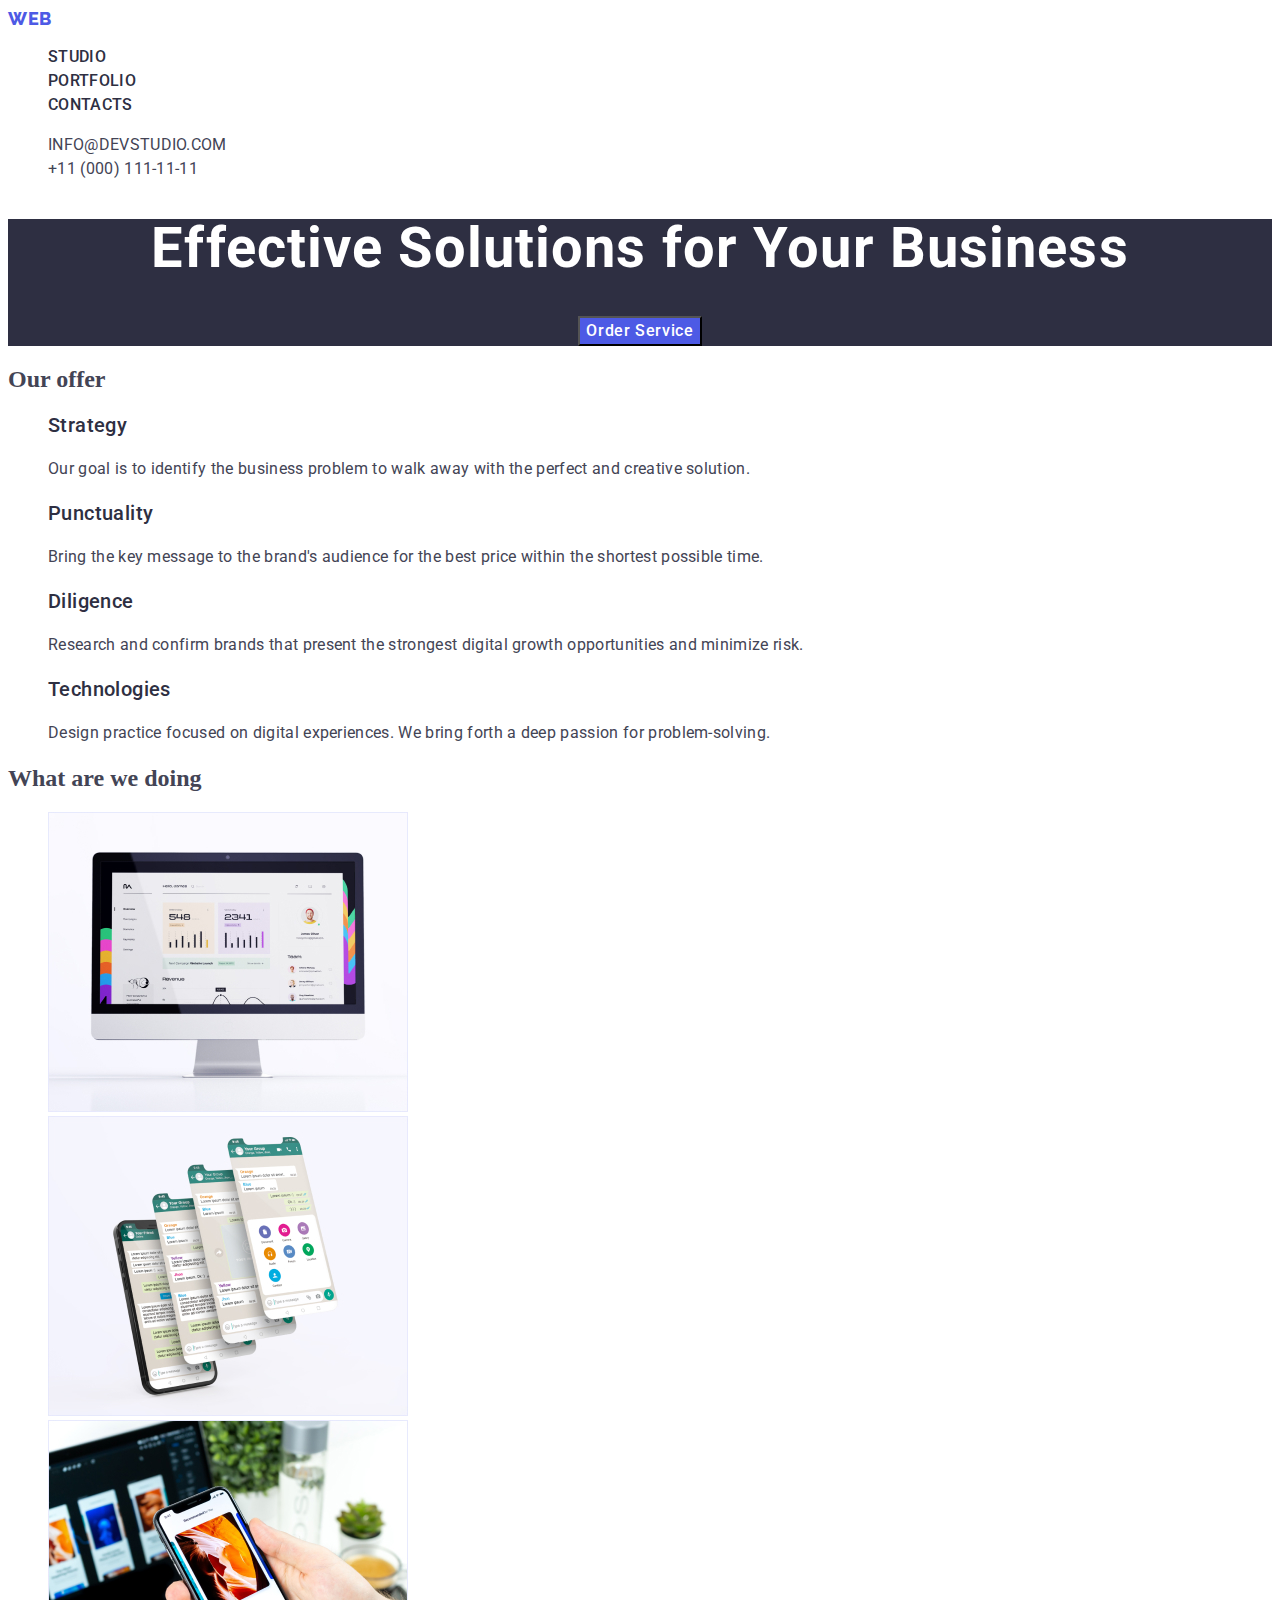
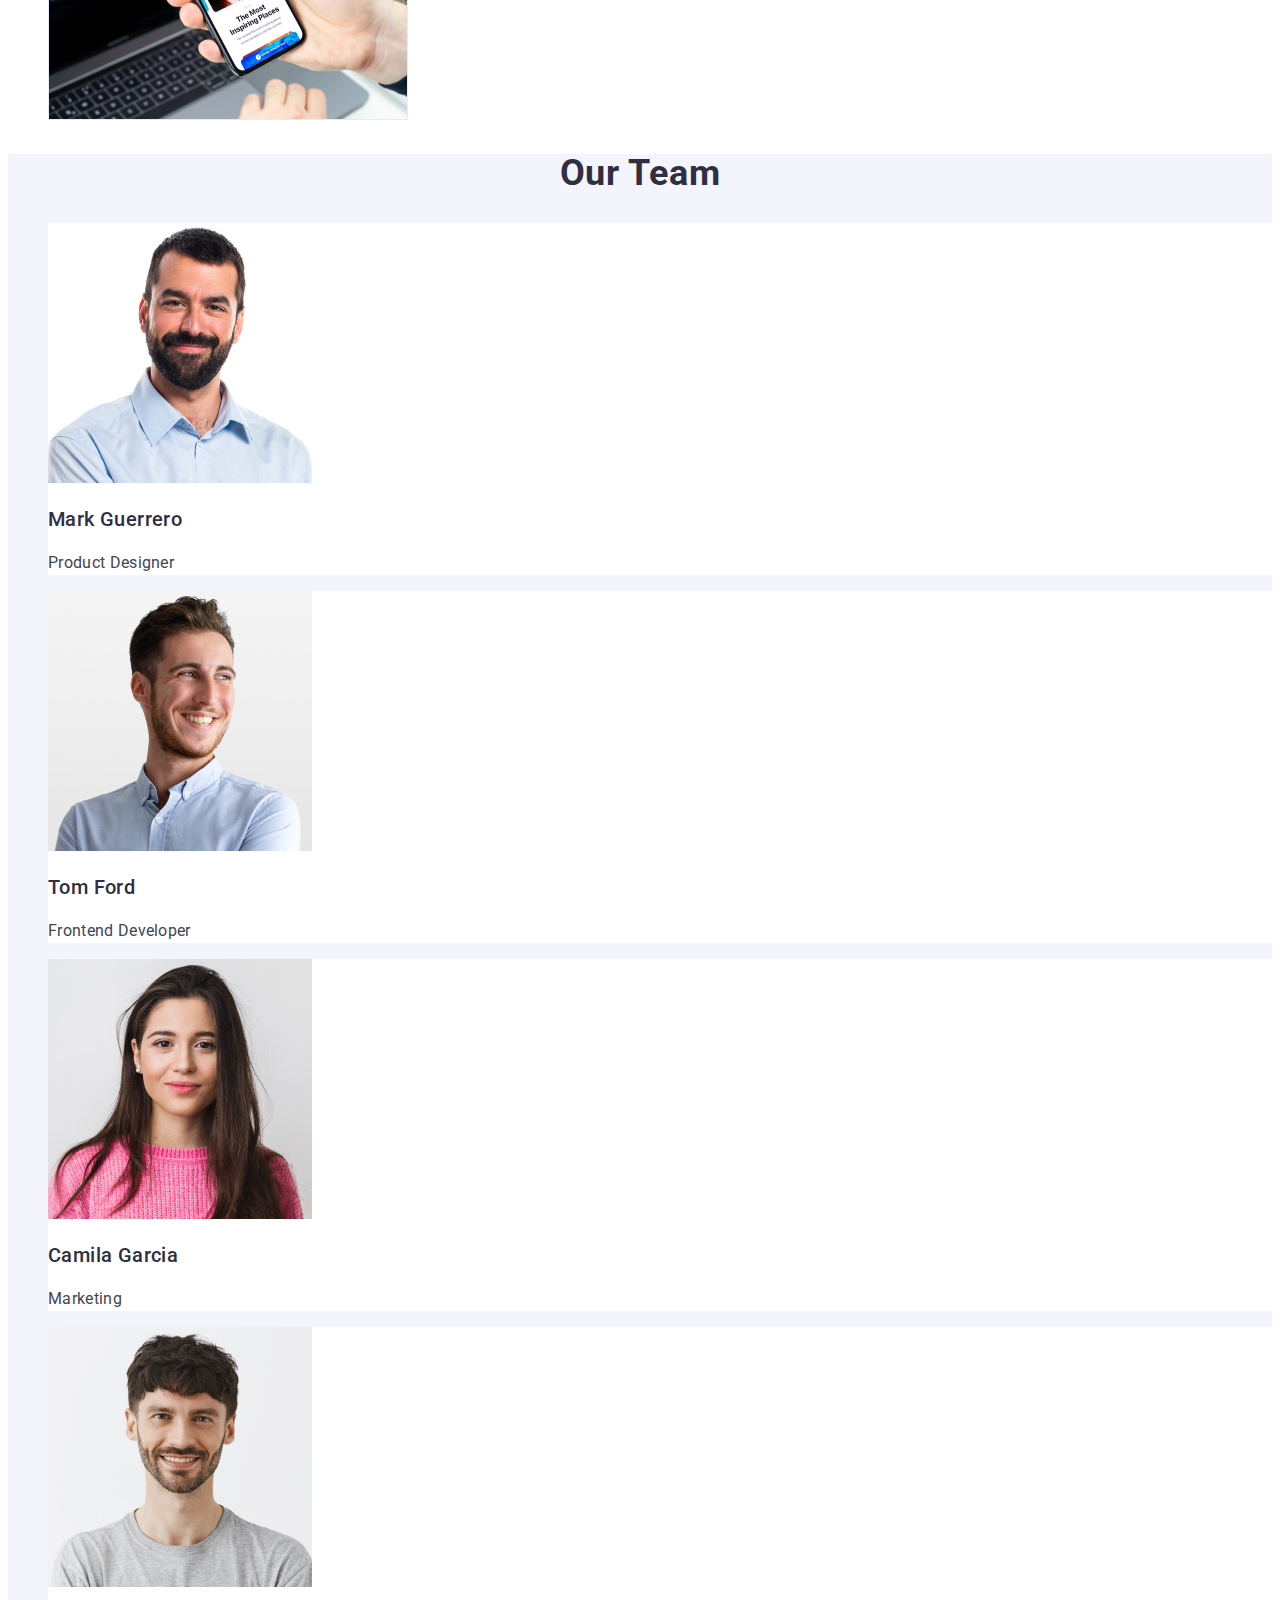
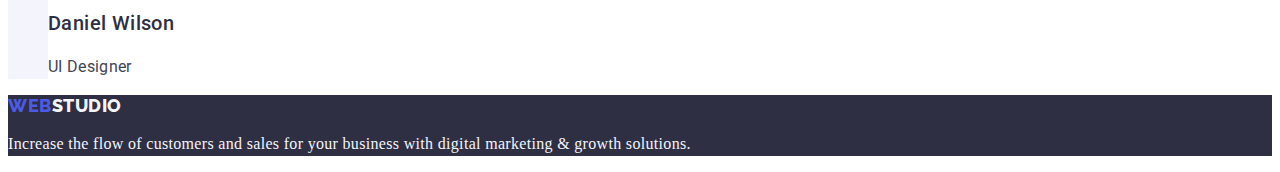
==== index.html @ 36ad6a38 "commit1" ====
<!DOCTYPE html>
<html lang="en">
  <head>
    <meta charset="UTF-8" />
    <meta name="viewport" content="width=device-width, initial-scale=1.0" />
    <title>Effective Solutions for Your Business</title>
    <link
      href="https://fonts.googleapis.com/css2?family=Raleway:wght@800&family=Roboto:wght@400;500;700;900&display=swap"
      rel="stylesheet"
    />
    <link rel="stylesheet" href="./css/styles.css" />
  </head>
  <body class="main-page">
    <header>
      <nav>
        <a class="link" href="./index.html"
          >Web<span class="logo-studio"></span
        ></a>
        <ul class="list">
          <li><a class="link" href="./index.html">Studio</a></li>
          <li><a class="link" href="./portfolio.html">Portfolio</a></li>
          <li><a class="link" href="Contacts">Contacts</a></li>
        </ul>
      </nav>

      <address class="contacts">
        <ul class="list">
          <li>
            <a class="link" href="mailto:info@devstudio.com"
              >info@devstudio.com</a
            ><br />
          </li>
          <li>
            <a class="link" href="tel:+110001111111">+11 (000) 111-11-11</a>
          </li>
        </ul>
      </address>
    </header>

    <main>
      <section class="section">
        <h1 class="page-title">Effective Solutions for Your Business</h1>
        <button class="button" type="button">Order Service</button>
      </section>

      <section class="section-offer">
        <h2>Our offer</h2>
        <ul class="list">
          <li>
            <h3 class="title">Strategy</h3>
            <p class="title-text">
              Our goal is to identify the business problem to walk away with the
              perfect and creative solution.
            </p>
          </li>
          <li>
            <h3 class="title">Punctuality</h3>
            <p class="title-text">
              Bring the key message to the brand's audience for the best price
              within the shortest possible time.
            </p>
          </li>
          <li>
            <h3 class="title">Diligence</h3>
            <p class="title-text">
              Research and confirm brands that present the strongest digital
              growth opportunities and minimize risk.
            </p>
          </li>
          <li>
            <h3 class="title">Technologies</h3>
            <p class="title-text">
              Design practice focused on digital experiences. We bring forth a
              deep passion for problem-solving.
            </p>
          </li>
        </ul>
      </section>

      <section class="section-going">
        <h2 class="section-title">What are we doing</h2>
        <ul class="list">
          <li><img src="./images/img1.jpg" alt="Service_1" width="360" /></li>
          <li><img src="./images/img2.jpg" alt="Service_2" width="360" /></li>
          <li><img src="./images/img3.jpg" alt="Service_3" width="360" /></li>
        </ul>
      </section>

      <section class="section-title-team">
        <h2 class="title-team">Our Team</h2>
        <ul class="list">
          <li class="section-team-item">
            <img
              src="./images/TeamCard1.jpg"
              alt="Mark Guerrero"
              width="264"
              height="260"
            />
            <h3 class="title">Mark Guerrero</h3>
            <p class="title-text">Product Designer</p>
          </li>
          <li class="section-team-item">
            <img
              src="./images/TeamCard2.jpg"
              alt="Tom Ford"
              width="264"
              height="260"
            />
            <h3 class="title">Tom Ford</h3>
            <p class="title-text">Frontend Developer</p>
          </li>

          <li class="section-team-item">
            <img
              src="./images/TeamCard3.jpg"
              alt="Camila Garcia"
              width="264"
              height="260"
            />
            <h3 class="title">Camila Garcia</h3>
            <p class="title-text">Marketing</p>
          </li>
          <li class="section-team-item">
            <img
              src="./images/TeamCard4.jpg"
              alt="Daniel Wilson"
              width="264"
              height="260"
            />
            <h3 class="title">Daniel Wilson</h3>
            <p class="title-text">UI Designer</p>
          </li>
        </ul>
      </section>
    </main>

    <footer class="footer">
      <a class="link" href="./index.html"
        >Web<span class="logo-studio-footer">Studio</span></a
      >
      <p class="title-text">
        Increase the flow of customers and sales for your business with digital
        marketing & growth solutions.
      </p>
    </footer>
  </body>
</html>
---- css/styles.css ----
.main-page {
  font-family: var(--primari-font);
  color: var(--primari-color-slate, #434455);
}
body {
  font-family: "Roboto", sans-serif;
  color: #434455;
  background-color: var(--white);
  text-decoration: none;
}

:root {
  --primary-font: "Roboto", sans-serif;
  --primary-color-slate: #434455;
  --background-color-white: #ffffff;
  --primary-text-color: #2e2f42;
  --active-text-color: #404bbf;
  --color-logo: #4d5ae5;
  --backgroung-color-onesect: #2e2f42;
  --color-text-onesect: #ffffff;
  --color-text-footer: #f4f4fd;
}
.main-page .link {
  font-family: "Raleway", sans-serif;
  color: var(--color-logo);
  font-size: 18px;
  font-weight: 800;
  line-height: 1.17;
  letter-spacing: 0.03em;
  text-transform: uppercase;
  text-decoration: none;
}
.main-page .logo-studio {
  color: var(--primary-text-color);
}
.list {
  list-style: none;
}
.list .link {
  font-family: var(--primary-font);
  color: var(--primary-text-color);
  text-decoration: none;
  font-size: 16px;
  font-style: normal;
  font-weight: 500;
  line-height: 1.5;
  letter-spacing: 0.02em;
}
.list .link:focus,
.list .link:hover {
  color: var(--active-text-color);
}
.contacts {
  font-style: normal;
}
.contacts .list .link {
  font-family: var(--primary-font);
  color: var(--primary-color-slate);
  font-size: 16px;
  font-style: normal;
  font-weight: 400;
  line-height: 1.5;
  letter-spacing: 0.02em;
}
.contacts .list .link:focus,
.contacts .list .link:hover {
  color: var(--active-text-color);
}
.section {
  background-color: var(--backgroung-color-onesect);
  text-align: center;
  font-family: "Roboto", sans-serif;
}
.page-title {
  font-family: "Roboto", sans-serif;
  font-weight: 700;
  font-size: 56px;
  letter-spacing: 0.02em;
  line-height: 1.07;
  color: var(--color-text-onesect);
  text-align: center;
}
.section .button {
  color: #fff;
  cursor: pointer;
  background: var(--color-logo);
  font-family: "Roboto", sans-serif;
  font-size: 16px;
  font-style: normal;
  font-weight: 500;
  line-height: 1.5;
  letter-spacing: 0.04em;
}
.section .button:hover,
.section .button:focus {
  color: var(--background-color-white);
  background-color: var(--active-text-color);
}
.section-offer .title {
  color: var(--primary-text-color);
  font-family: "Roboto", sans-serif;
  font-size: 20px;
  font-style: normal;
  font-weight: 500;
  line-height: 1.2;
  letter-spacing: 0.02em;
}
.section-offer .title-text {
  color: var(--primary-color-slate);
  font-family: var(--primary-font);
  font-size: 16px;
  font-style: normal;
  font-weight: 400;
  line-height: 1.5;
  letter-spacing: 0.02em;
}

.section-doing .section-title {
  color: var(--primary-text-color);
  text-align: center;
  font-family: var(--primary-font);
  font-size: 36px;
  font-style: normal;
  font-weight: 700;
  line-height: 1.11;
  letter-spacing: 0.02em;
  text-transform: capitalize;
}
.section-title-team {
  background-color: var(--color-text-footer);
}
.section-title-team .title-team {
  color: var(--primary-text-color);
  text-align: center;
  font-family: var(--primary-font);
  font-size: 36px;
  font-style: normal;
  font-weight: 700;
  line-height: 1.11;
  letter-spacing: 0.02em;
  text-transform: capitalize;
}
.section-team-item {
  background-color: var(--background-color-white);
}
.section-title-team .title {
  color: var(--primary-text-color);
  font-family: "Roboto", sans-serif;
  font-size: 20px;
  font-style: normal;
  font-weight: 500;
  line-height: 1.2;
  letter-spacing: 0.02em;
}
.section-title-team .title-text {
  color: var (--primary-color-slate);
  font-family: var(--primary-font);
  font-size: 16px;
  font-style: normal;
  font-weight: 400;
  line-height: 1.5;
  letter-spacing: 0.02em;
}
.footer {
  background-color: var(--backgroung-color-onesect);
}
.footer .link {
  font-family: "Raleway", sans-serif;
  color: var(--color-logo);
  font-size: 18px;
  font-weight: 800;
  line-height: 1.17;
  letter-spacing: 0.03em;
  text-transform: uppercase;
  text-decoration: none;
}
.footer .logo-studio-footer {
  color: var(--color-text-footer);
}
.footer .title-text {
  color: var(--color-text-footer);
  line-height: 1.5;
  letter-spacing: 0.02em;
  font-size: 16px;
  font-weight: 400;
}
.list .button {
  cursor: pointer;
  color: var(--color-logo);
  background-color: var(--color-text-footer);
  text-align: center;
  cursor: pointer;
  font-family: var(--primary-font);
  font-size: 16px;
  font-style: normal;
  font-weight: 500;
  line-height: 1.5;
  letter-spacing: 0.64px;
}
.list .button:focus,
.list .button:hover {
  color: var(--color-text-onesect);
  background: var(--active-text-color);
  text-align: center;
}
.section-portfolio .list .title {
  color: var(--primary-text-color);
  font-family: "Roboto", sans-serif;
  font-size: 20px;
  font-style: normal;
  font-weight: 500;
  line-height: 1.2;
  letter-spacing: 0.02em;
}
.section-portfolio .list .title-text {
  color: var(--primary-color-slate);
  font-family: var(--primary-font);
  font-size: 16px;
  font-style: normal;
  font-weight: 400;
  line-height: 1.5;
  letter-spacing: 0.02em;
}
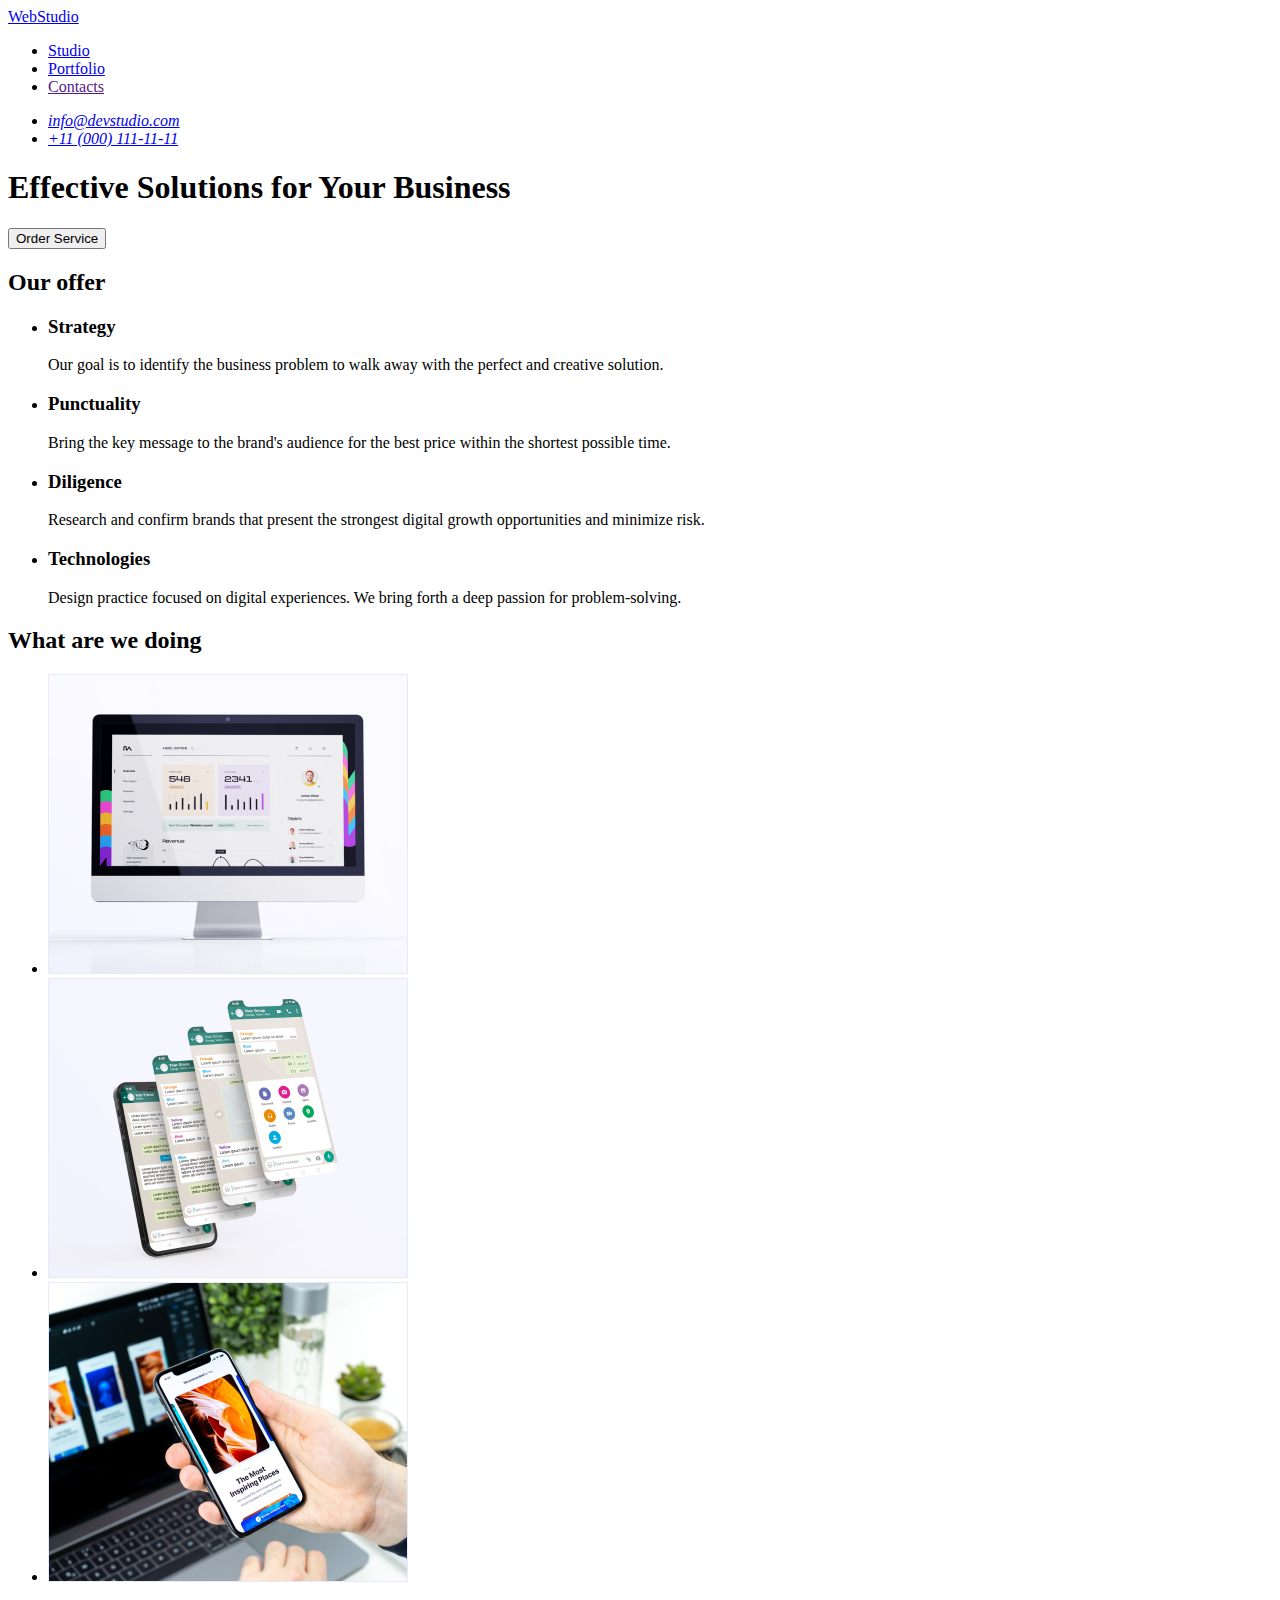
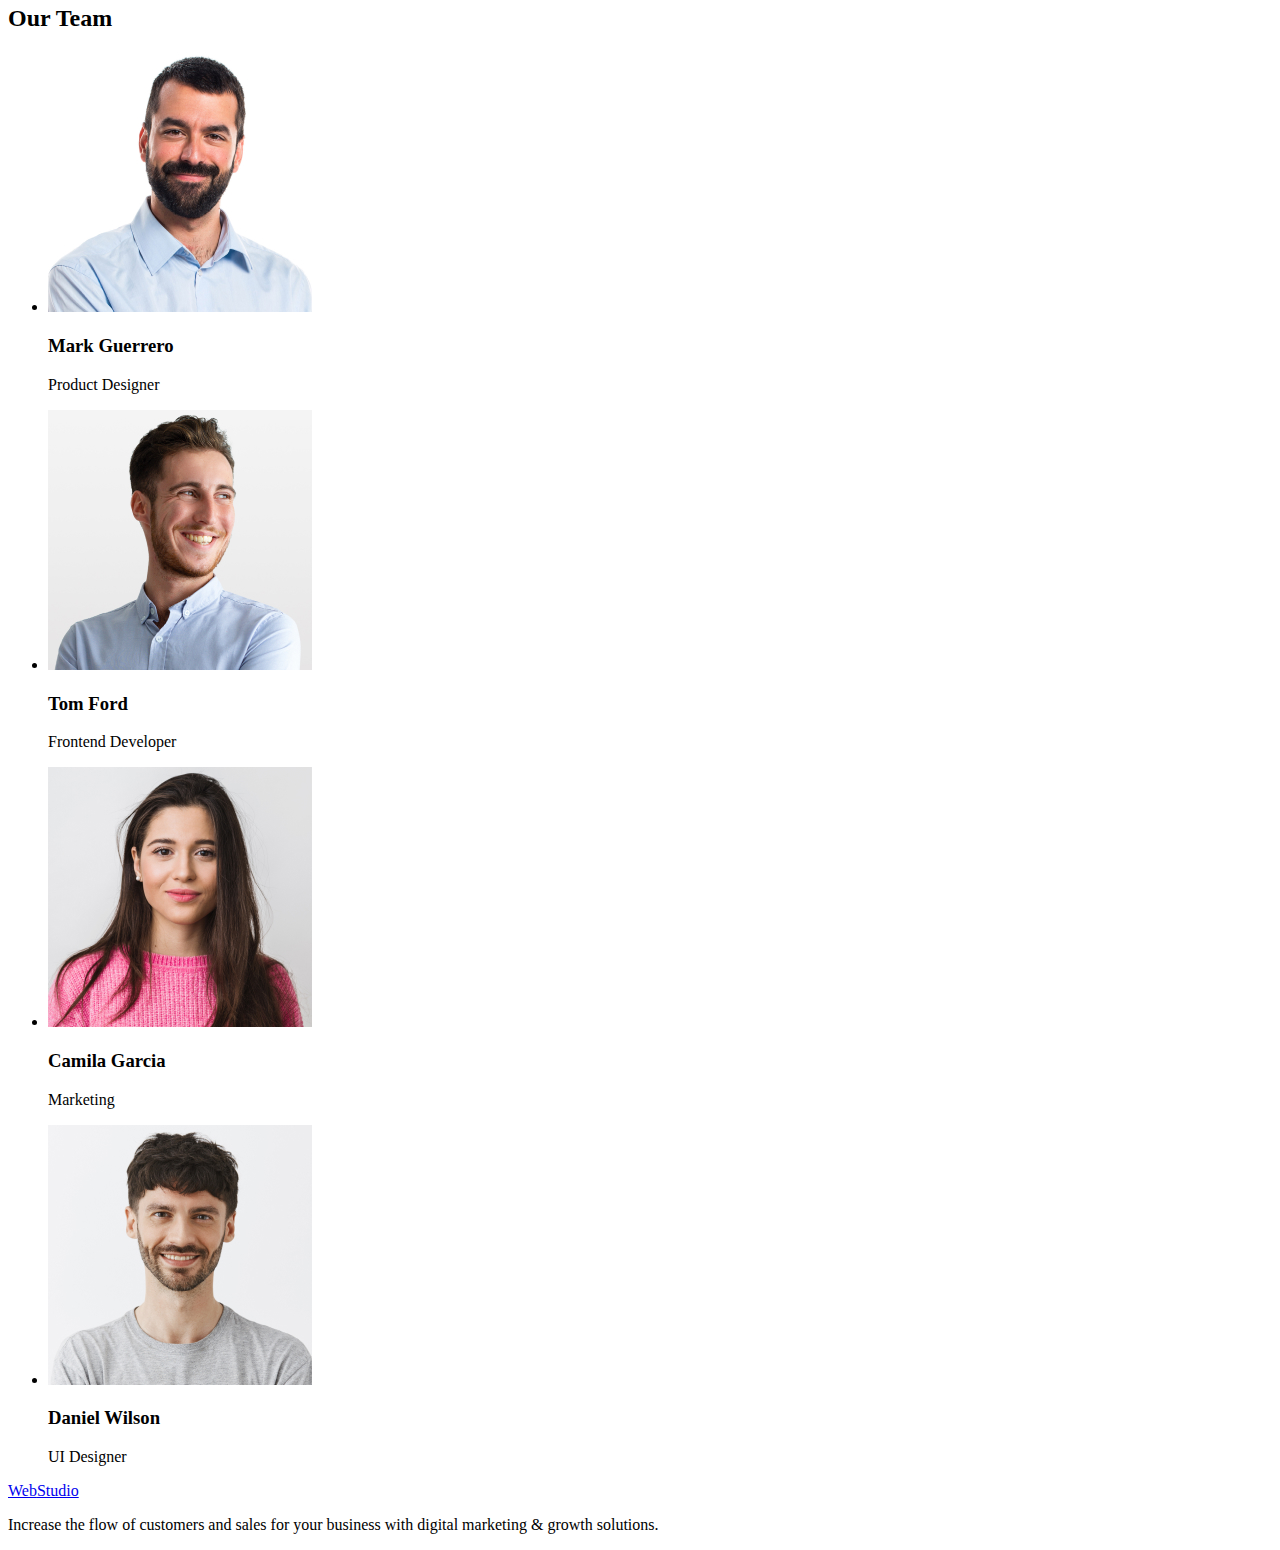
==== commit 69757244: "commit2" ====
--- a/index.html
+++ b/index.html
@@ -5,21 +5,27 @@
     <meta name="viewport" content="width=device-width, initial-scale=1.0" />
     <title>Effective Solutions for Your Business</title>
     <link
+      rel="stylesheet"
+      href="https://github.com/sindresorhus/modern-normalize.git"
+    />
+    <link rel="stylesheet" href="./css/style.css" />
+    <link rel="preconnect" href="https://fonts.googleapis.com" />
+    <link rel="preconnect" href="https://fonts.gstatic.com" crossorigin />
+    <link
       href="https://fonts.googleapis.com/css2?family=Raleway:wght@800&family=Roboto:wght@400;500;700;900&display=swap"
       rel="stylesheet"
     />
-    <link rel="stylesheet" href="./css/styles.css" />
   </head>
   <body class="main-page">
     <header>
       <nav>
         <a class="link" href="./index.html"
-          >Web<span class="logo-studio"></span
-        ></a>
+          >Web<span class="logo-studio">Studio</span></a
+        >
         <ul class="list">
           <li><a class="link" href="./index.html">Studio</a></li>
           <li><a class="link" href="./portfolio.html">Portfolio</a></li>
-          <li><a class="link" href="Contacts">Contacts</a></li>
+          <li><a class="link" href="">Contacts</a></li>
         </ul>
       </nav>
 
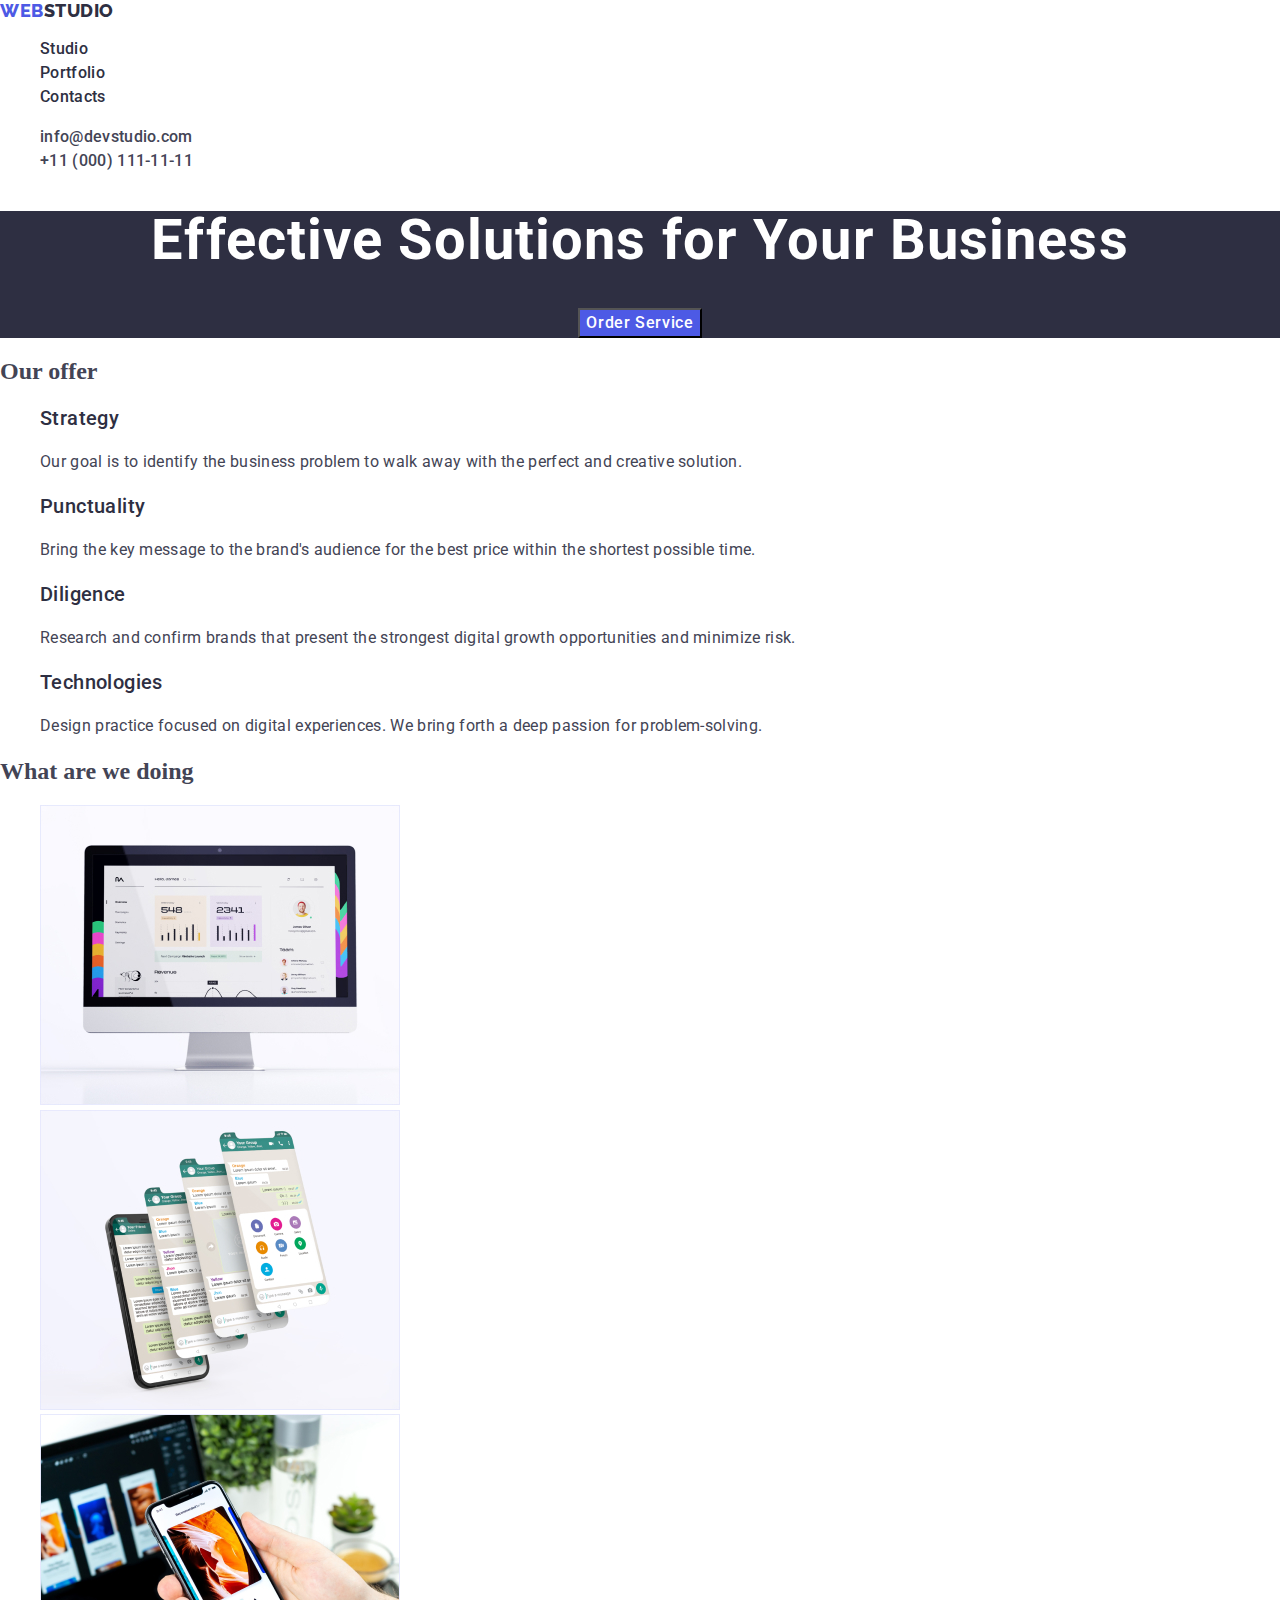
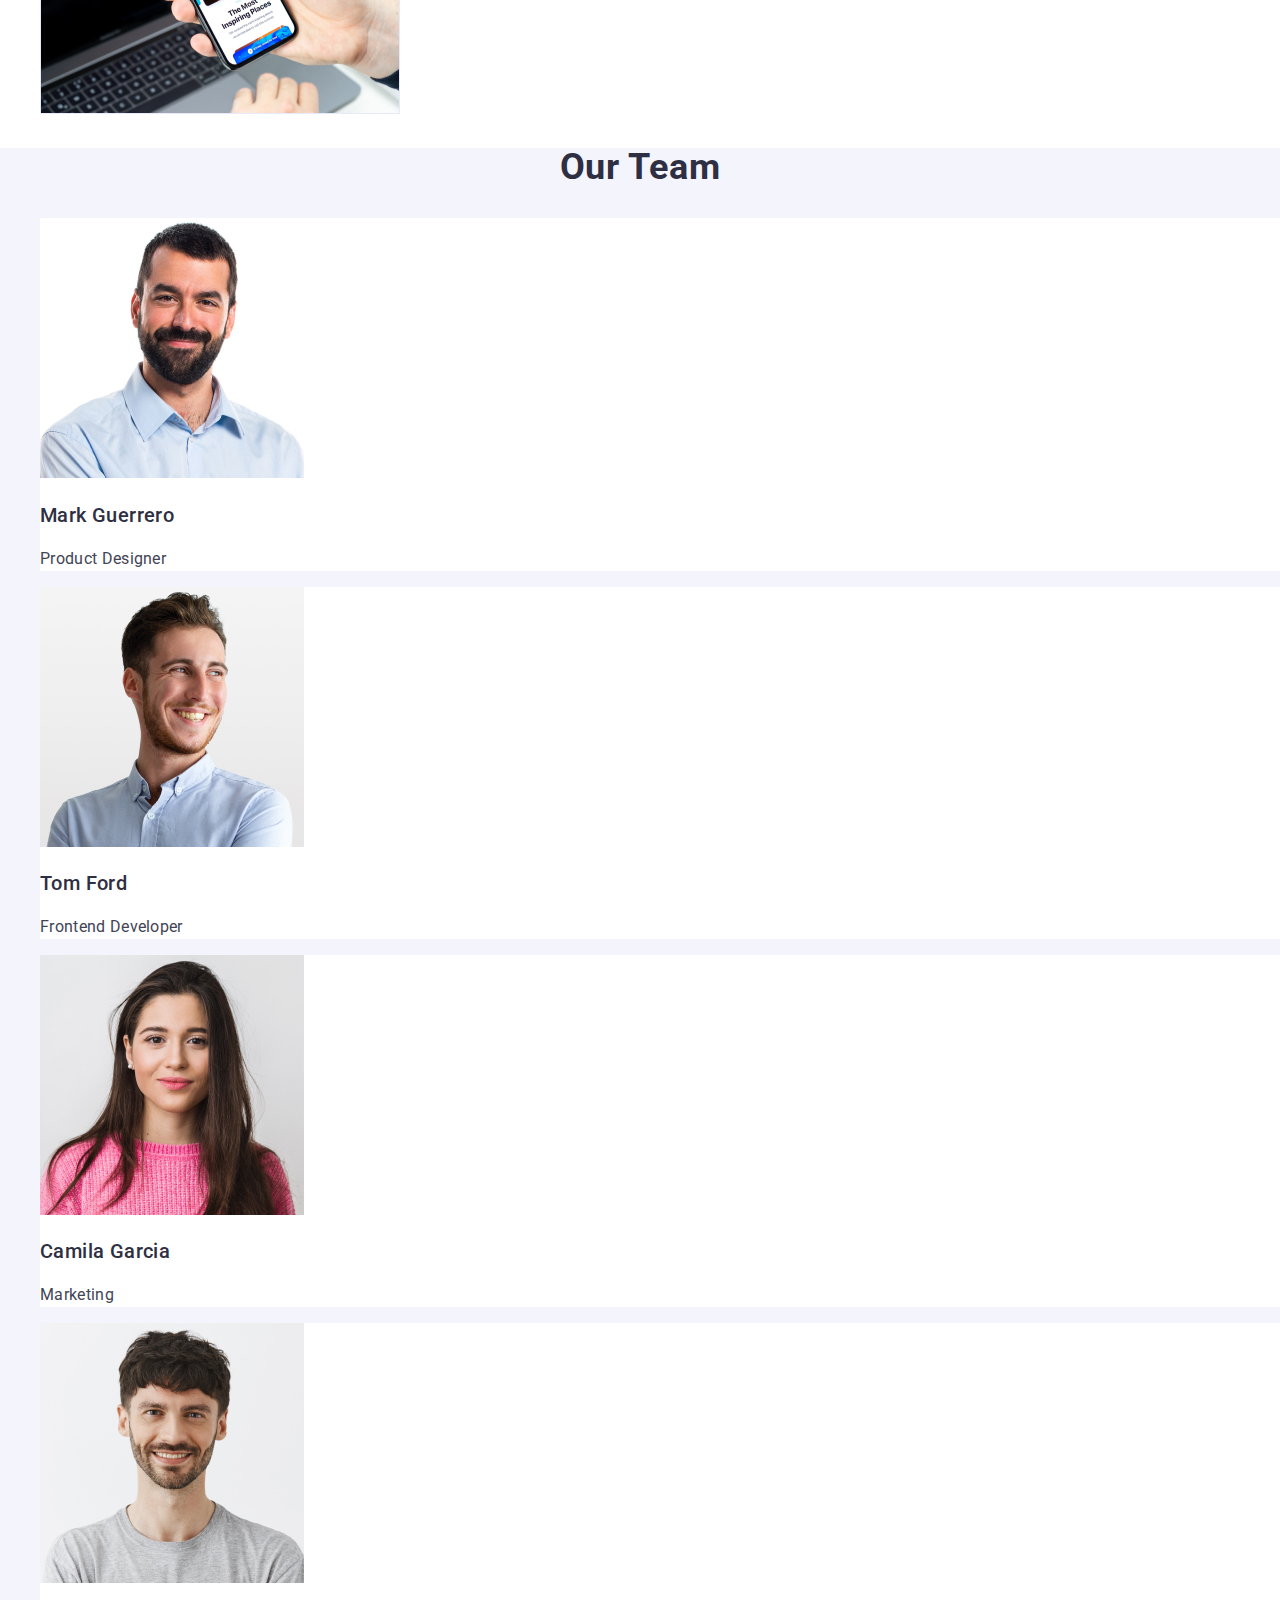
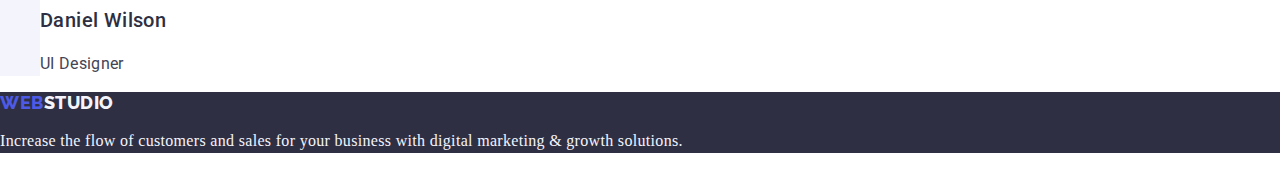
==== commit ad1d6965: "commit2" ====
--- a/index.html
+++ b/index.html
@@ -6,9 +6,9 @@
     <title>Effective Solutions for Your Business</title>
     <link
       rel="stylesheet"
-      href="https://github.com/sindresorhus/modern-normalize.git"
+      href="https://cdn.jsdelivr.net/npm/modern-normalize@2.0.0/modern-normalize.min.css"
     />
-    <link rel="stylesheet" href="./css/style.css" />
+    <link rel="stylesheet" href="./css/styles.css" />
     <link rel="preconnect" href="https://fonts.googleapis.com" />
     <link rel="preconnect" href="https://fonts.gstatic.com" crossorigin />
     <link
--- a/css/styles.css
+++ b/css/styles.css
@@ -0,0 +1,208 @@
+.main-page {
+  font-family: var(--primari-font);
+  color: var(--primari-color-slate, #434455);
+  background-color: var(--background-color-white);
+}
+body {
+  font-family: "Roboto", sans-serif;
+  color: #434455;
+  background-color: var(--white);
+  text-decoration: none;
+}
+
+:root {
+  --primary-font: "Roboto", sans-serif;
+  --primary-color-slate: #434455;
+  --background-color-white: #ffffff;
+  --primary-text-color: #2e2f42;
+  --active-text-color: #404bbf;
+  --color-logo: #4d5ae5;
+  --backgroung-color-onesect: #2e2f42;
+  --color-text-onesect: #ffffff;
+  --color-text-footer: #f4f4fd;
+}
+.main-page .link {
+  font-family: "Raleway", sans-serif;
+  color: var(--color-logo);
+  font-size: 18px;
+  font-weight: 800;
+  line-height: 1.17;
+  letter-spacing: 0.03em;
+  text-transform: uppercase;
+  text-decoration: none;
+}
+.main-page .logo-studio {
+  color: var(--primary-text-color);
+}
+.list {
+  list-style: none;
+}
+.main-page .list .link {
+  font-family: var(--primary-font);
+  color: var(--primary-text-color);
+  text-decoration: none;
+  text-transform: none;
+  font-size: 16px;
+  font-weight: 500;
+  line-height: 1.5;
+  letter-spacing: 0.02em;
+}
+.list .link:focus,
+.list .link:hover {
+  color: var(--active-text-color);
+}
+.contacts {
+  font-style: normal;
+}
+.contacts .list .link {
+  font-family: var(--primary-font);
+  color: var(--primary-color-slate);
+  text-transform: none;
+  font-size: 16px;
+  line-height: 1.5;
+  letter-spacing: 0.02em;
+}
+.contacts .list .link:focus,
+.contacts .list .link:hover {
+  color: var(--active-text-color);
+}
+.section {
+  background-color: var(--backgroung-color-onesect);
+  text-align: center;
+  font-family: "Roboto", sans-serif;
+}
+.page-title {
+  font-family: "Roboto", sans-serif;
+  font-size: 56px;
+  letter-spacing: 0.02em;
+  line-height: 1.07;
+  color: var(--color-text-onesect);
+  text-align: center;
+}
+.section .button {
+  color: #fff;
+  cursor: pointer;
+  background: var(--color-logo);
+  font-family: "Roboto", sans-serif;
+  font-size: 16px;
+  font-weight: 500;
+  line-height: 1.5;
+  letter-spacing: 0.04em;
+}
+.section .button:hover,
+.section .button:focus {
+  color: var(--background-color-white);
+  background-color: var(--active-text-color);
+}
+.section-offer .title {
+  color: var(--primary-text-color);
+  font-family: "Roboto", sans-serif;
+  font-size: 20px;
+  font-weight: 500;
+  line-height: 1.2;
+  letter-spacing: 0.02em;
+}
+.section-offer .title-text {
+  color: var(--primary-color-slate);
+  font-family: var(--primary-font);
+  font-size: 16px;
+  line-height: 1.5;
+  letter-spacing: 0.02em;
+}
+
+.section-doing .section-title {
+  color: var(--primary-text-color);
+  text-align: center;
+  font-family: var(--primary-font);
+  font-size: 36px;
+  line-height: 1.11;
+  letter-spacing: 0.02em;
+  text-transform: capitalize;
+}
+.section-title-team {
+  background-color: var(--color-text-footer);
+}
+.section-title-team .title-team {
+  color: var(--primary-text-color);
+  text-align: center;
+  font-family: var(--primary-font);
+  font-size: 36px;
+  line-height: 1.11;
+  letter-spacing: 0.02em;
+  text-transform: capitalize;
+}
+.section-team-item {
+  background-color: var(--background-color-white);
+}
+.section-title-team .title {
+  color: var(--primary-text-color);
+  font-family: "Roboto", sans-serif;
+  font-size: 20px;
+  font-weight: 500;
+  line-height: 1.2;
+  letter-spacing: 0.02em;
+}
+.section-title-team .title-text {
+  color: var (--primary-color-slate);
+  font-family: var(--primary-font);
+  font-size: 16px;
+  line-height: 1.5;
+  letter-spacing: 0.02em;
+}
+.footer {
+  background-color: var(--backgroung-color-onesect);
+}
+.footer .link {
+  font-family: "Raleway", sans-serif;
+  color: var(--color-logo);
+  font-size: 18px;
+  font-weight: 800;
+  line-height: 1.17;
+  letter-spacing: 0.03em;
+  text-transform: uppercase;
+  text-decoration: none;
+}
+.footer .logo-studio-footer {
+  color: var(--color-text-footer);
+}
+.footer .title-text {
+  color: var(--color-text-footer);
+  line-height: 1.5;
+  letter-spacing: 0.02em;
+  font-size: 16px;
+}
+.list .button {
+  cursor: pointer;
+  color: var(--color-logo);
+  background-color: var(--color-text-footer);
+  text-align: center;
+  cursor: pointer;
+  font-family: var(--primary-font);
+  font-size: 16px;
+  font-weight: 500;
+  line-height: 1.5;
+  letter-spacing: 0.64px;
+}
+.list .button:focus,
+.list .button:hover {
+  color: var(--color-text-onesect);
+  background: var(--active-text-color);
+  text-align: center;
+}
+.section-portfolio .list .title {
+  color: var(--primary-text-color);
+  font-family: "Roboto", sans-serif;
+  text-transform: none;
+  font-size: 20px;
+  font-weight: 500;
+  line-height: 1.2;
+  letter-spacing: 0.02em;
+}
+.section-portfolio .list .title-text {
+  color: var(--primary-color-slate);
+  font-family: var(--primary-font);
+  text-transform: none;
+  font-size: 16px;
+  line-height: 1.5;
+  letter-spacing: 0.02em;
+}
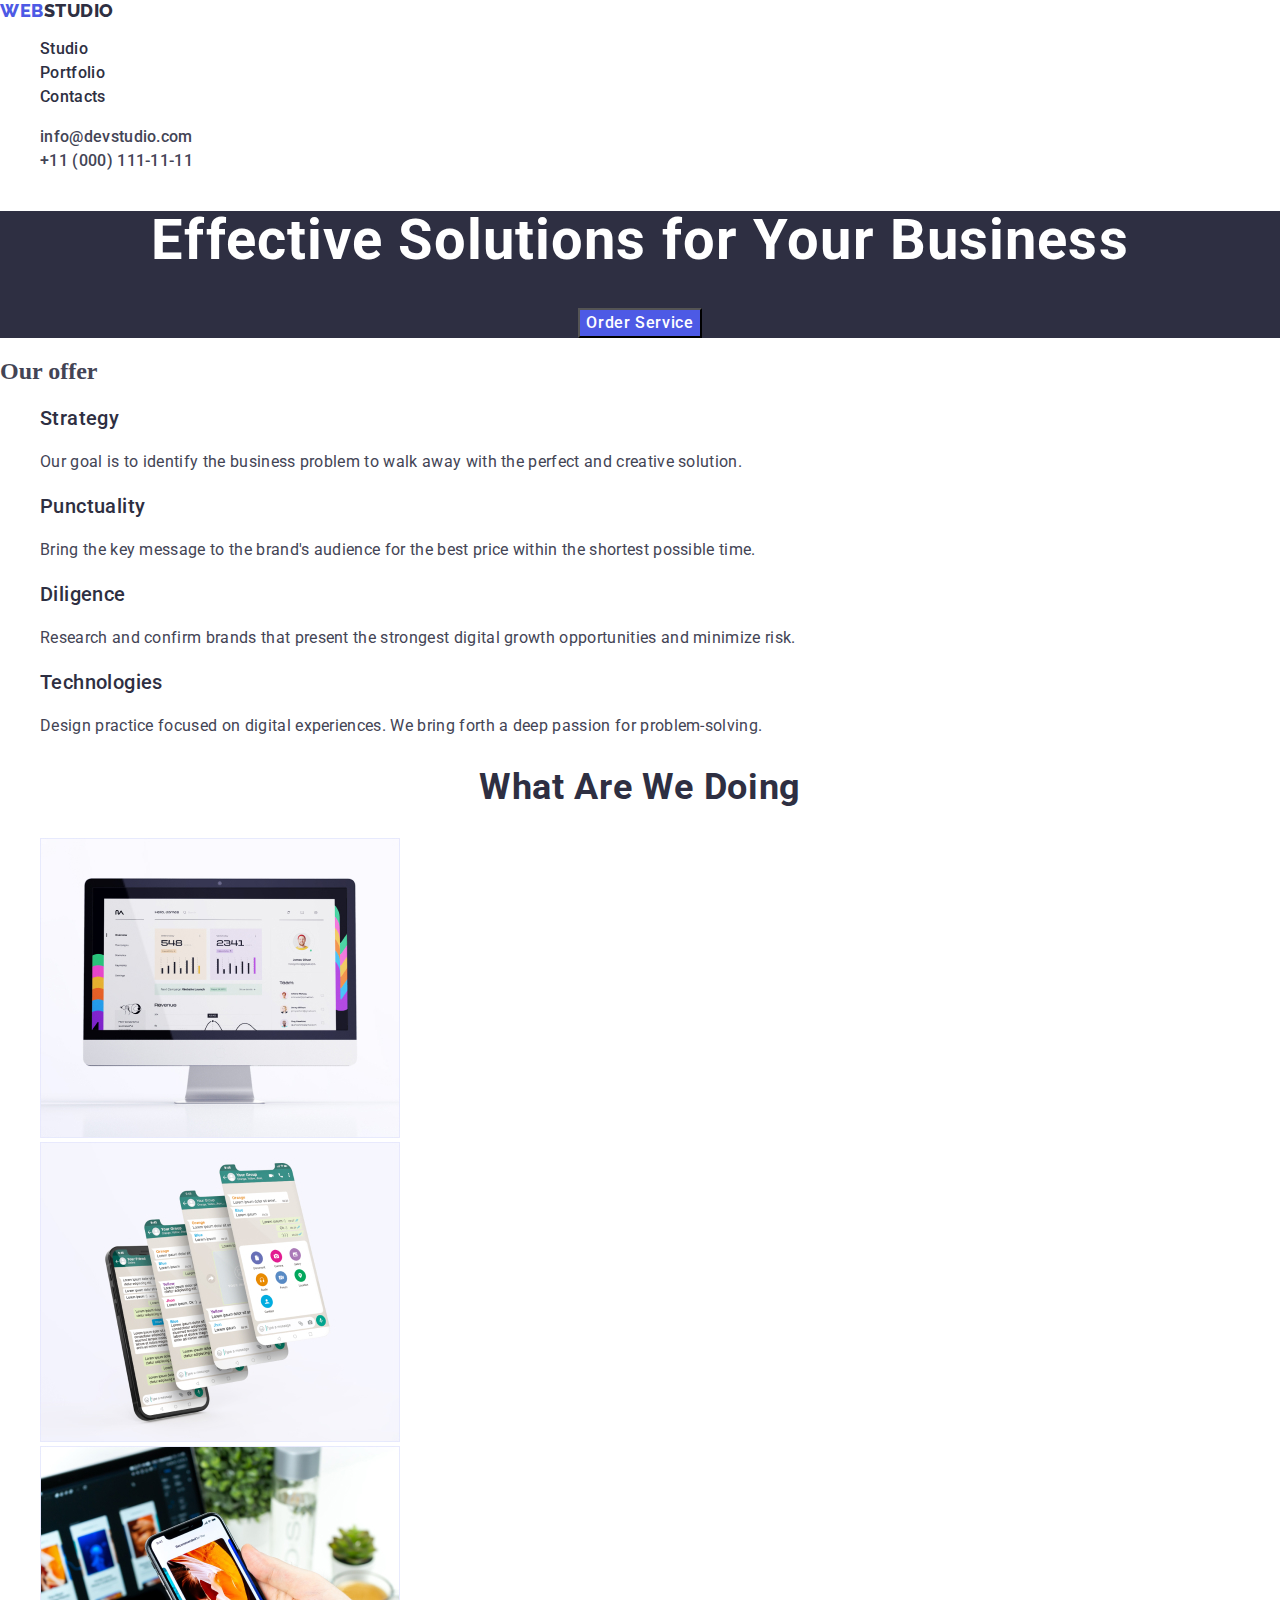
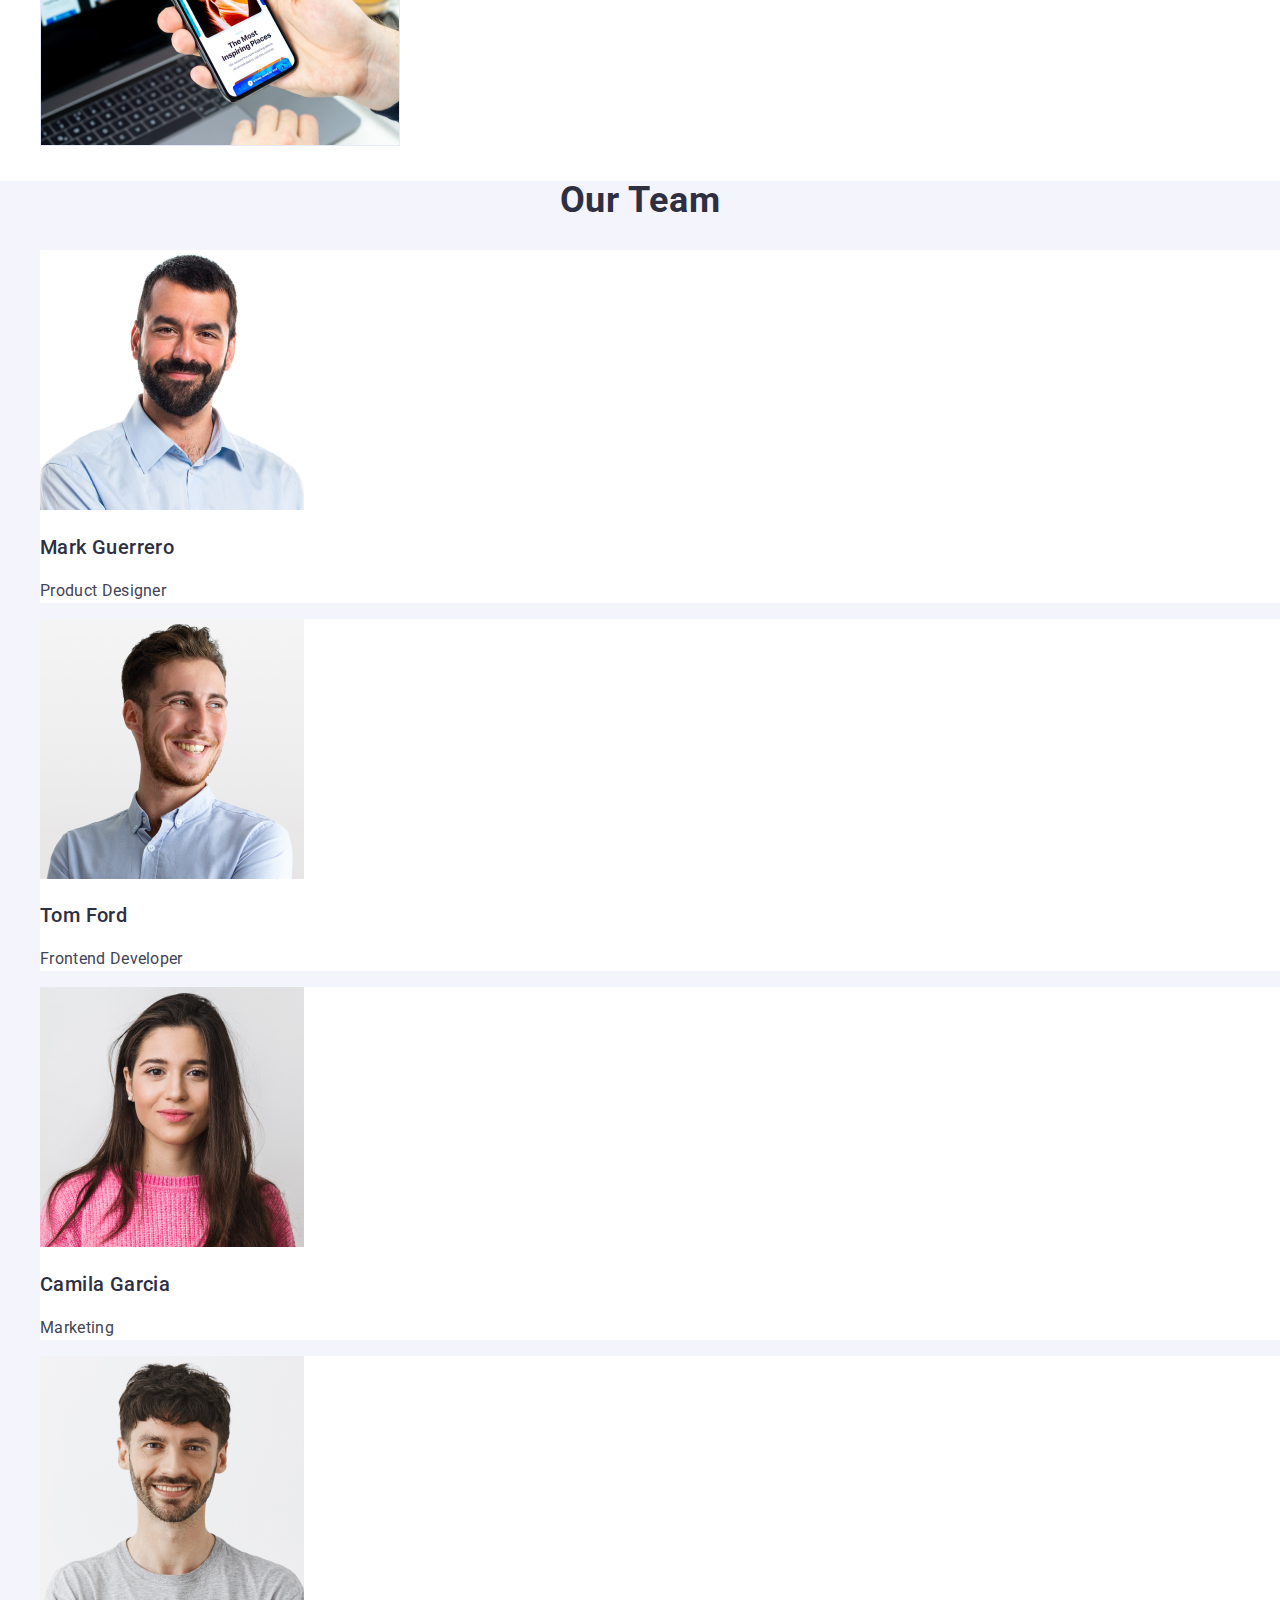
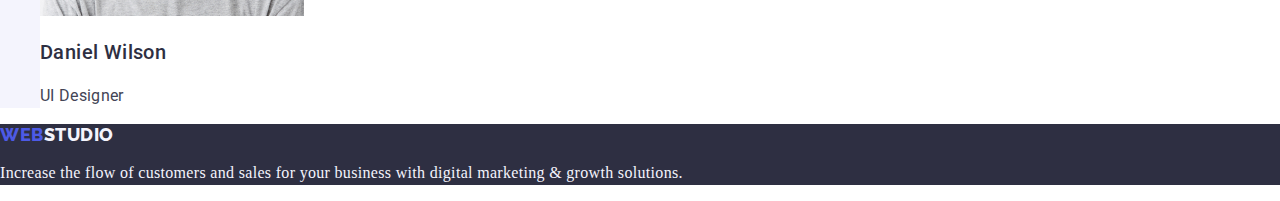
==== commit 83823968: "commit5" ====
--- a/index.html
+++ b/index.html
@@ -83,7 +83,7 @@
         </ul>
       </section>
 
-      <section class="section-going">
+      <section class="section-doing">
         <h2 class="section-title">What are we doing</h2>
         <ul class="list">
           <li><img src="./images/img1.jpg" alt="Service_1" width="360" /></li>
--- a/css/styles.css
+++ b/css/styles.css
@@ -3,6 +3,7 @@
   color: var(--primari-color-slate, #434455);
   background-color: var(--background-color-white);
 }
+
 body {
   font-family: "Roboto", sans-serif;
   color: #434455;
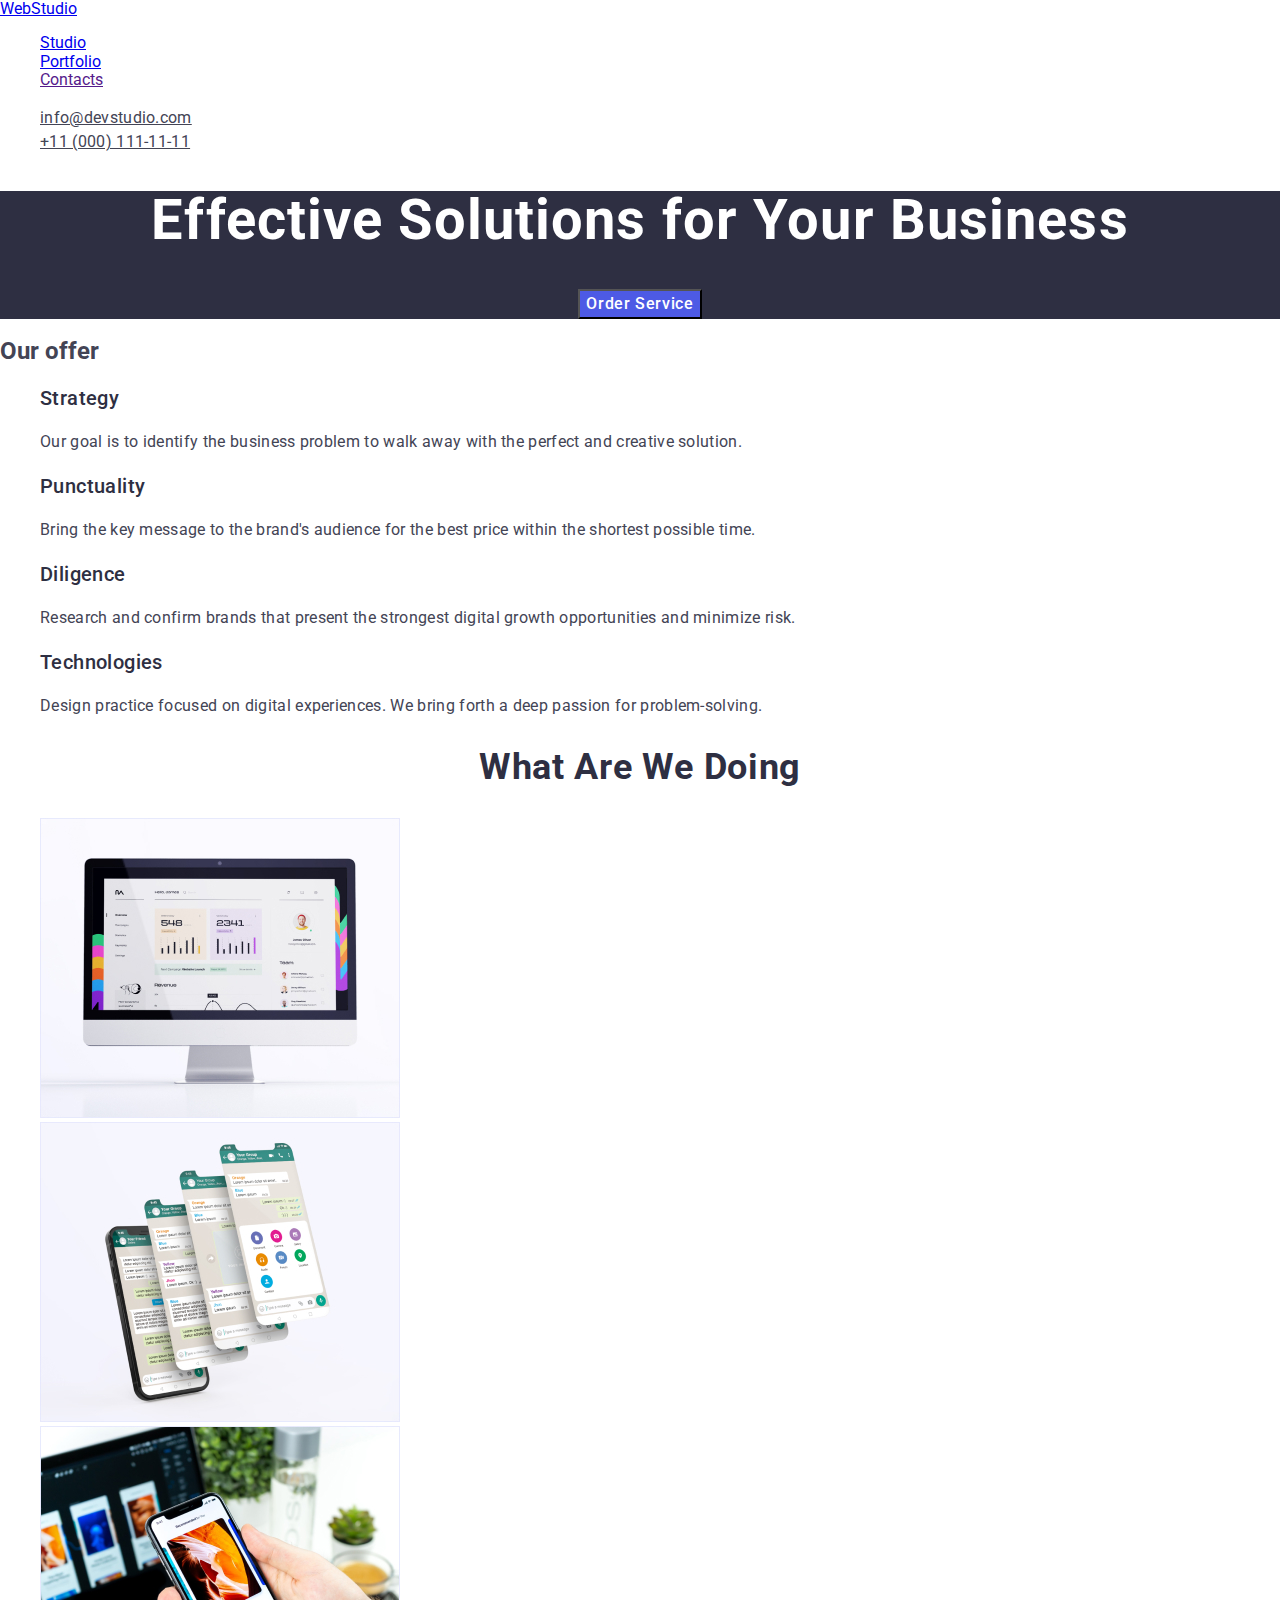
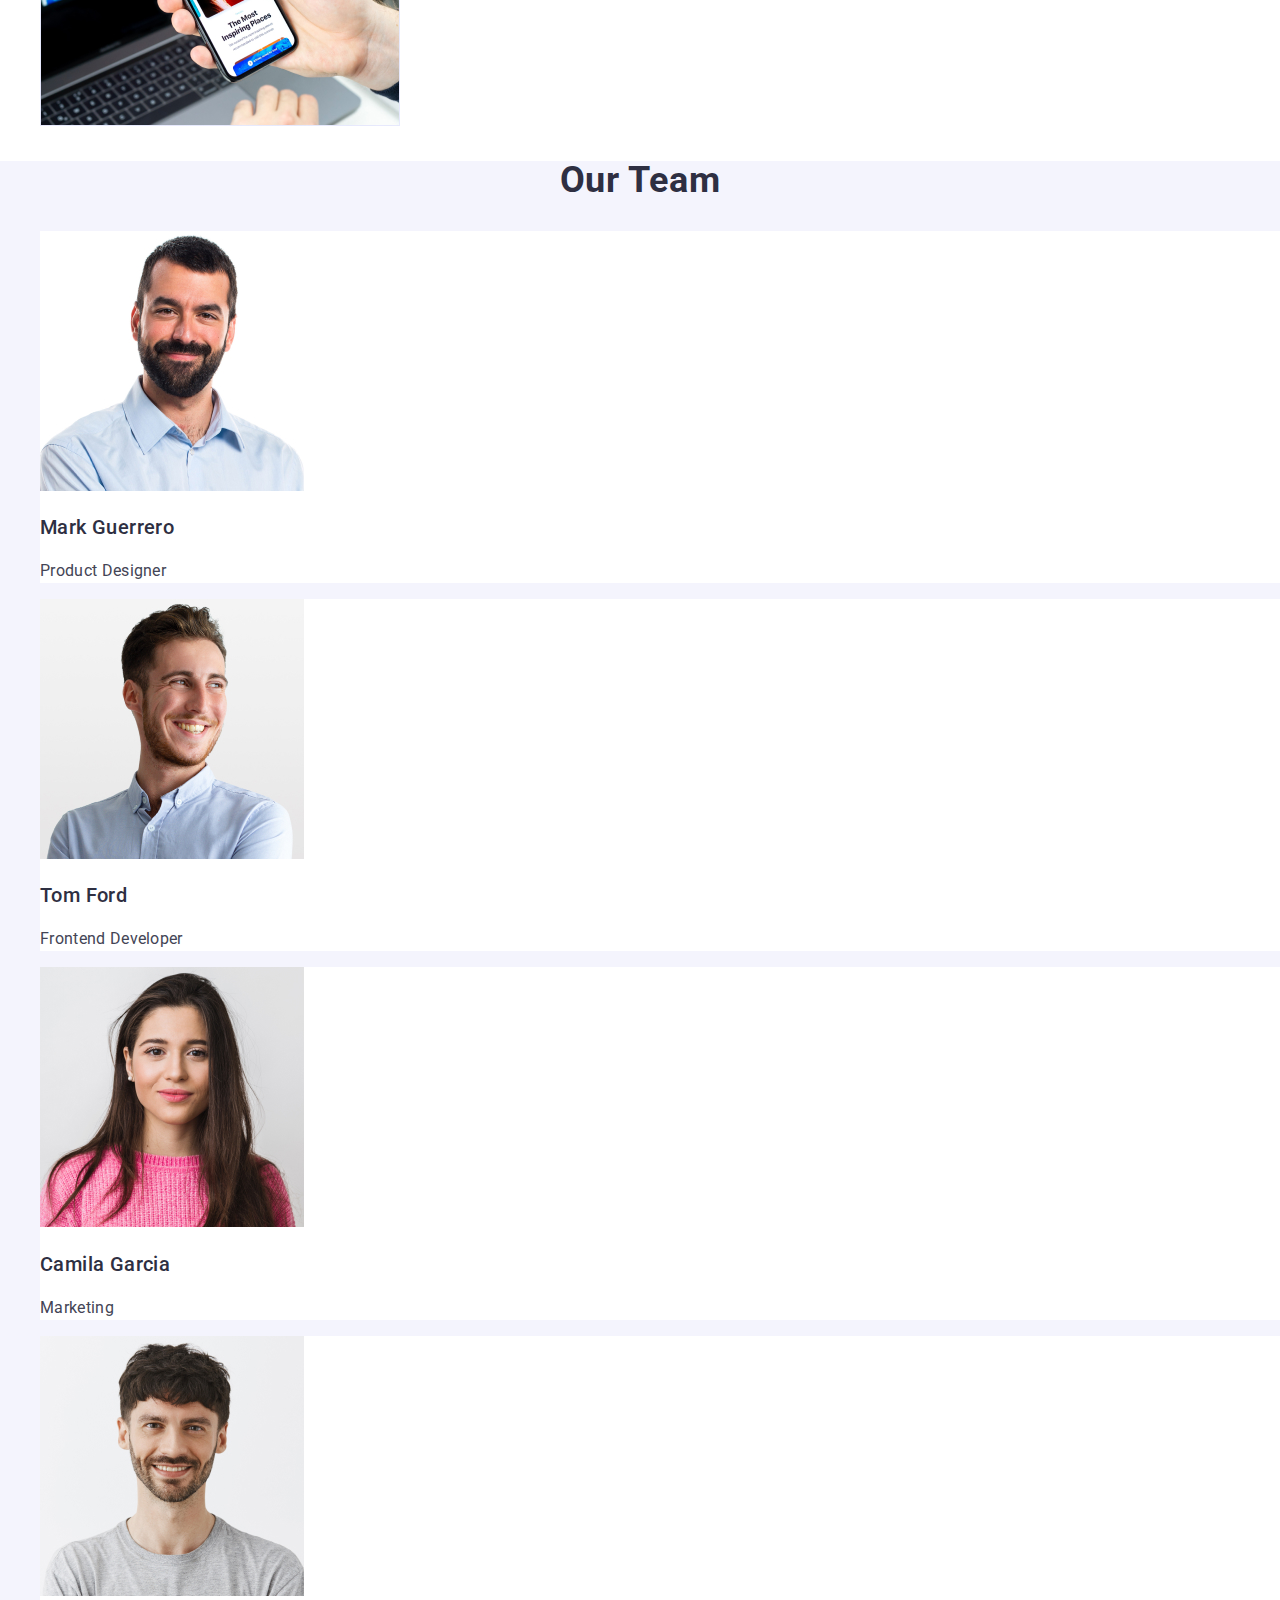
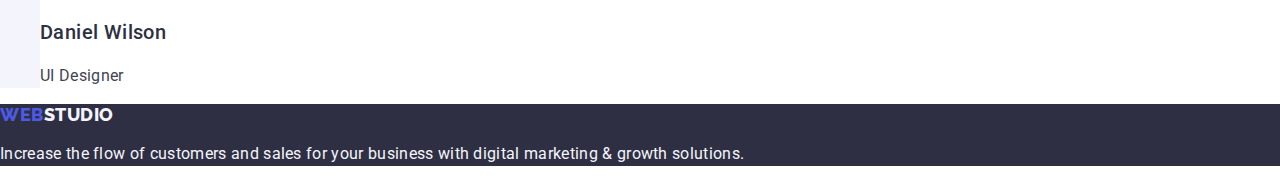
==== commit 4e4204dd: "commit6" ====
--- a/index.html
+++ b/index.html
@@ -16,7 +16,7 @@
       rel="stylesheet"
     />
   </head>
-  <body class="main-page">
+  <body>
     <header>
       <nav>
         <a class="link" href="./index.html"
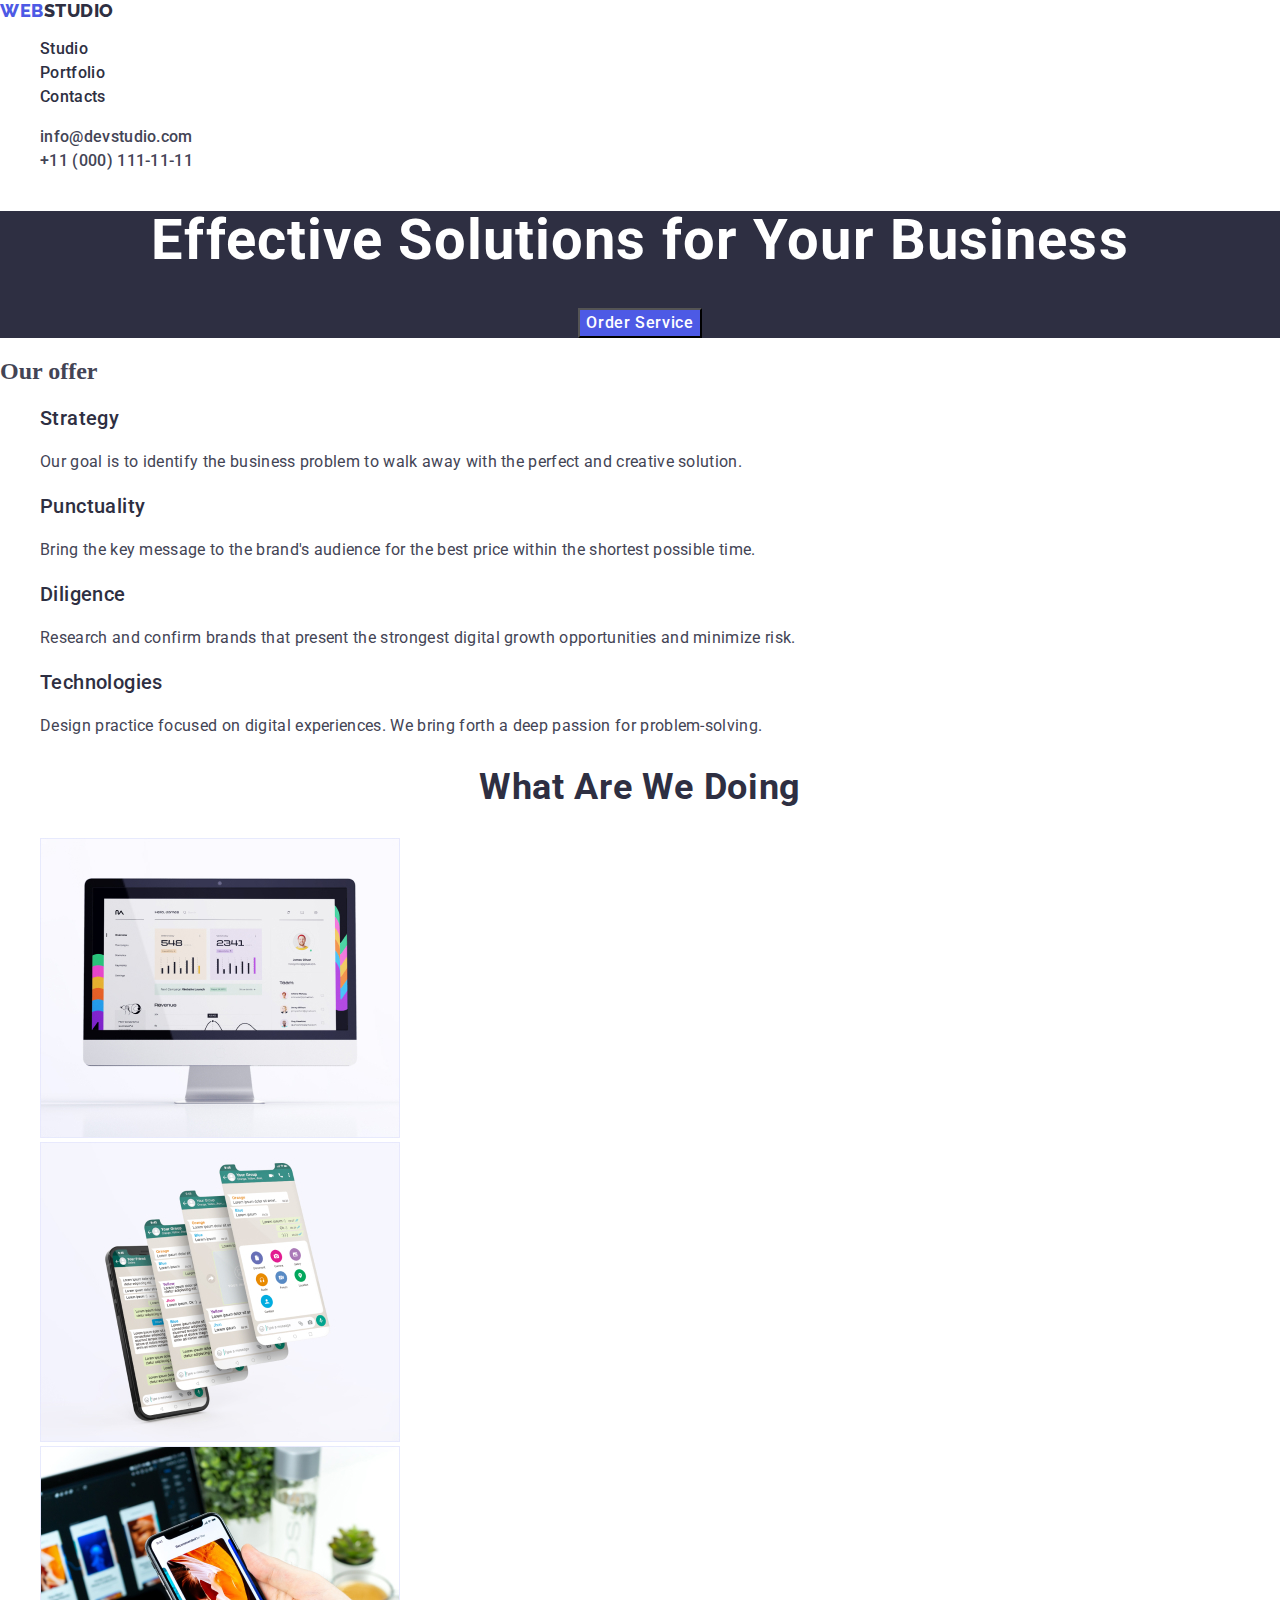
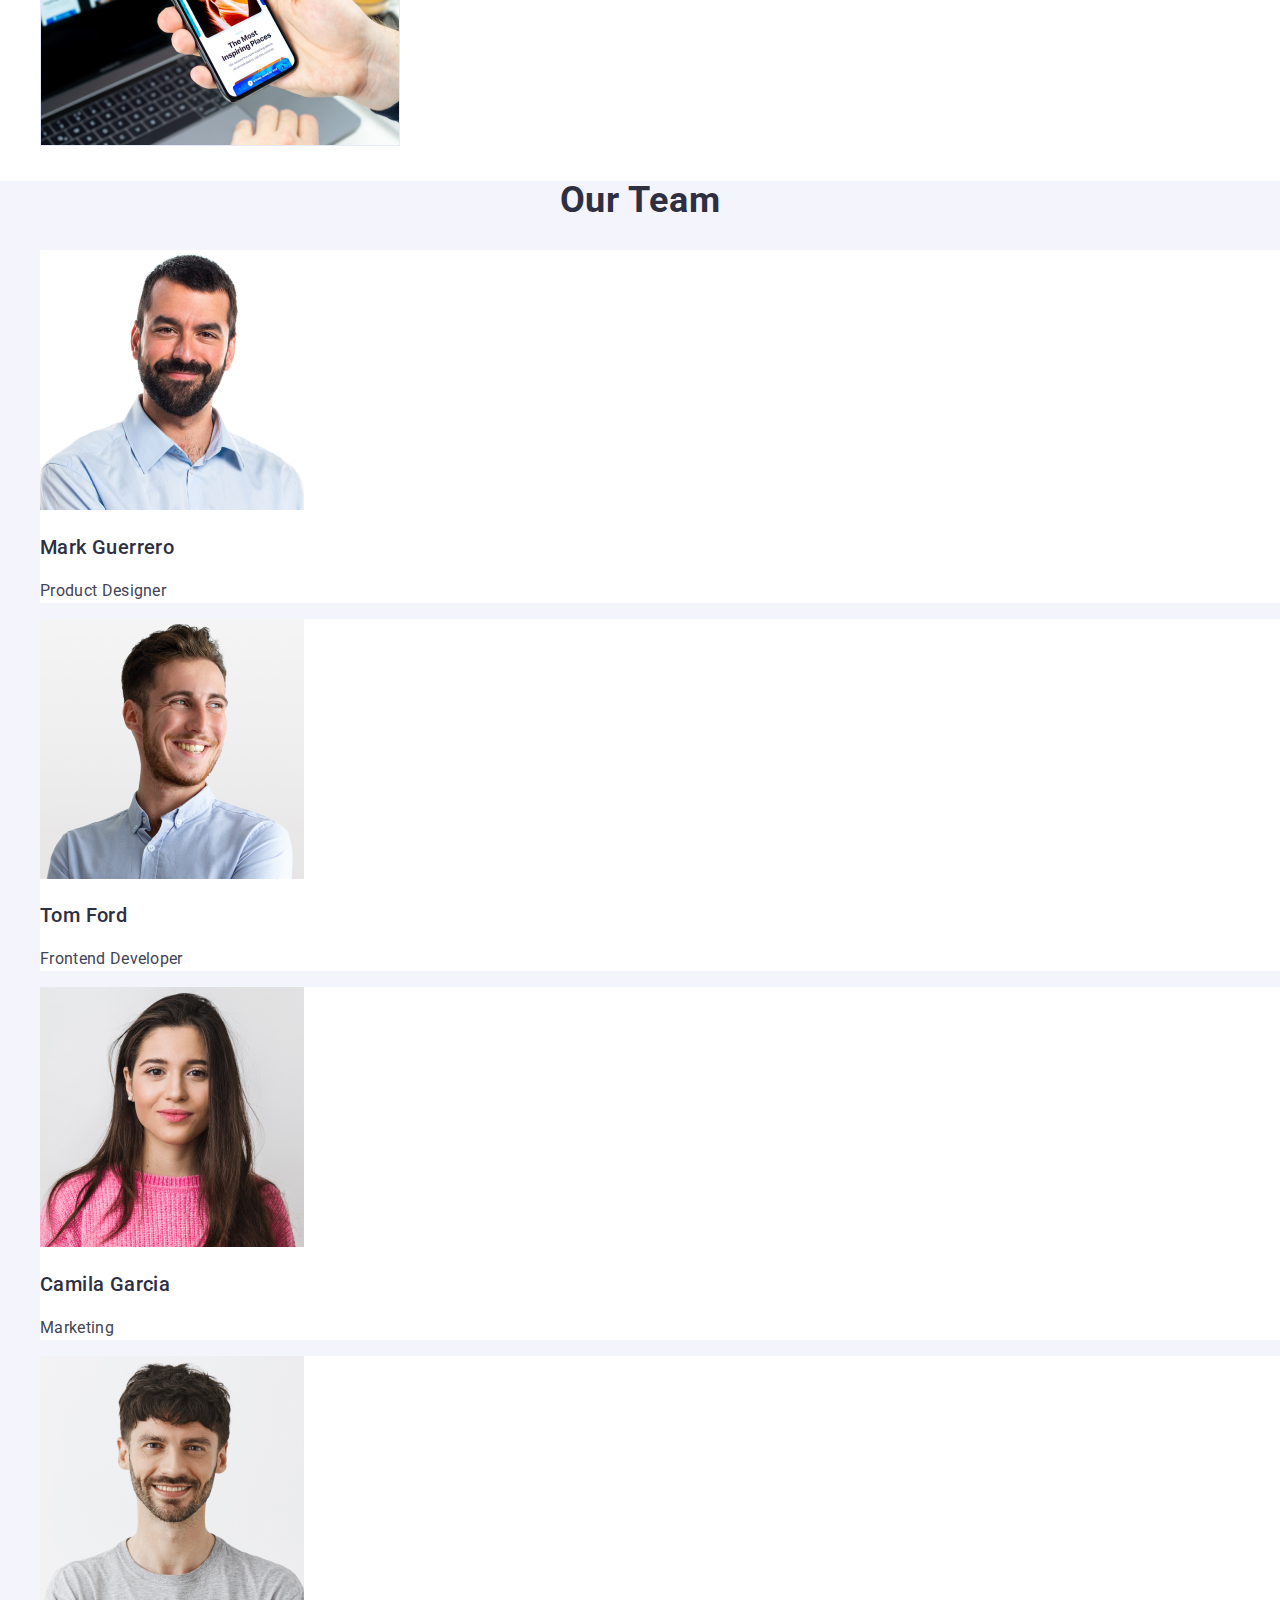
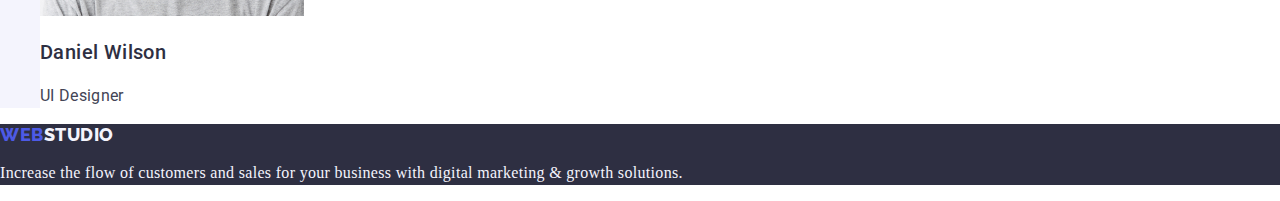
==== commit 5c069bf9: "commit7" ====
--- a/index.html
+++ b/index.html
@@ -16,7 +16,7 @@
       rel="stylesheet"
     />
   </head>
-  <body>
+  <body class="main-page">
     <header>
       <nav>
         <a class="link" href="./index.html"
--- a/css/styles.css
+++ b/css/styles.css
@@ -2,13 +2,6 @@
   font-family: var(--primari-font);
   color: var(--primari-color-slate, #434455);
   background-color: var(--background-color-white);
-}
-
-body {
-  font-family: "Roboto", sans-serif;
-  color: #434455;
-  background-color: var(--white);
-  text-decoration: none;
 }
 
 :root {
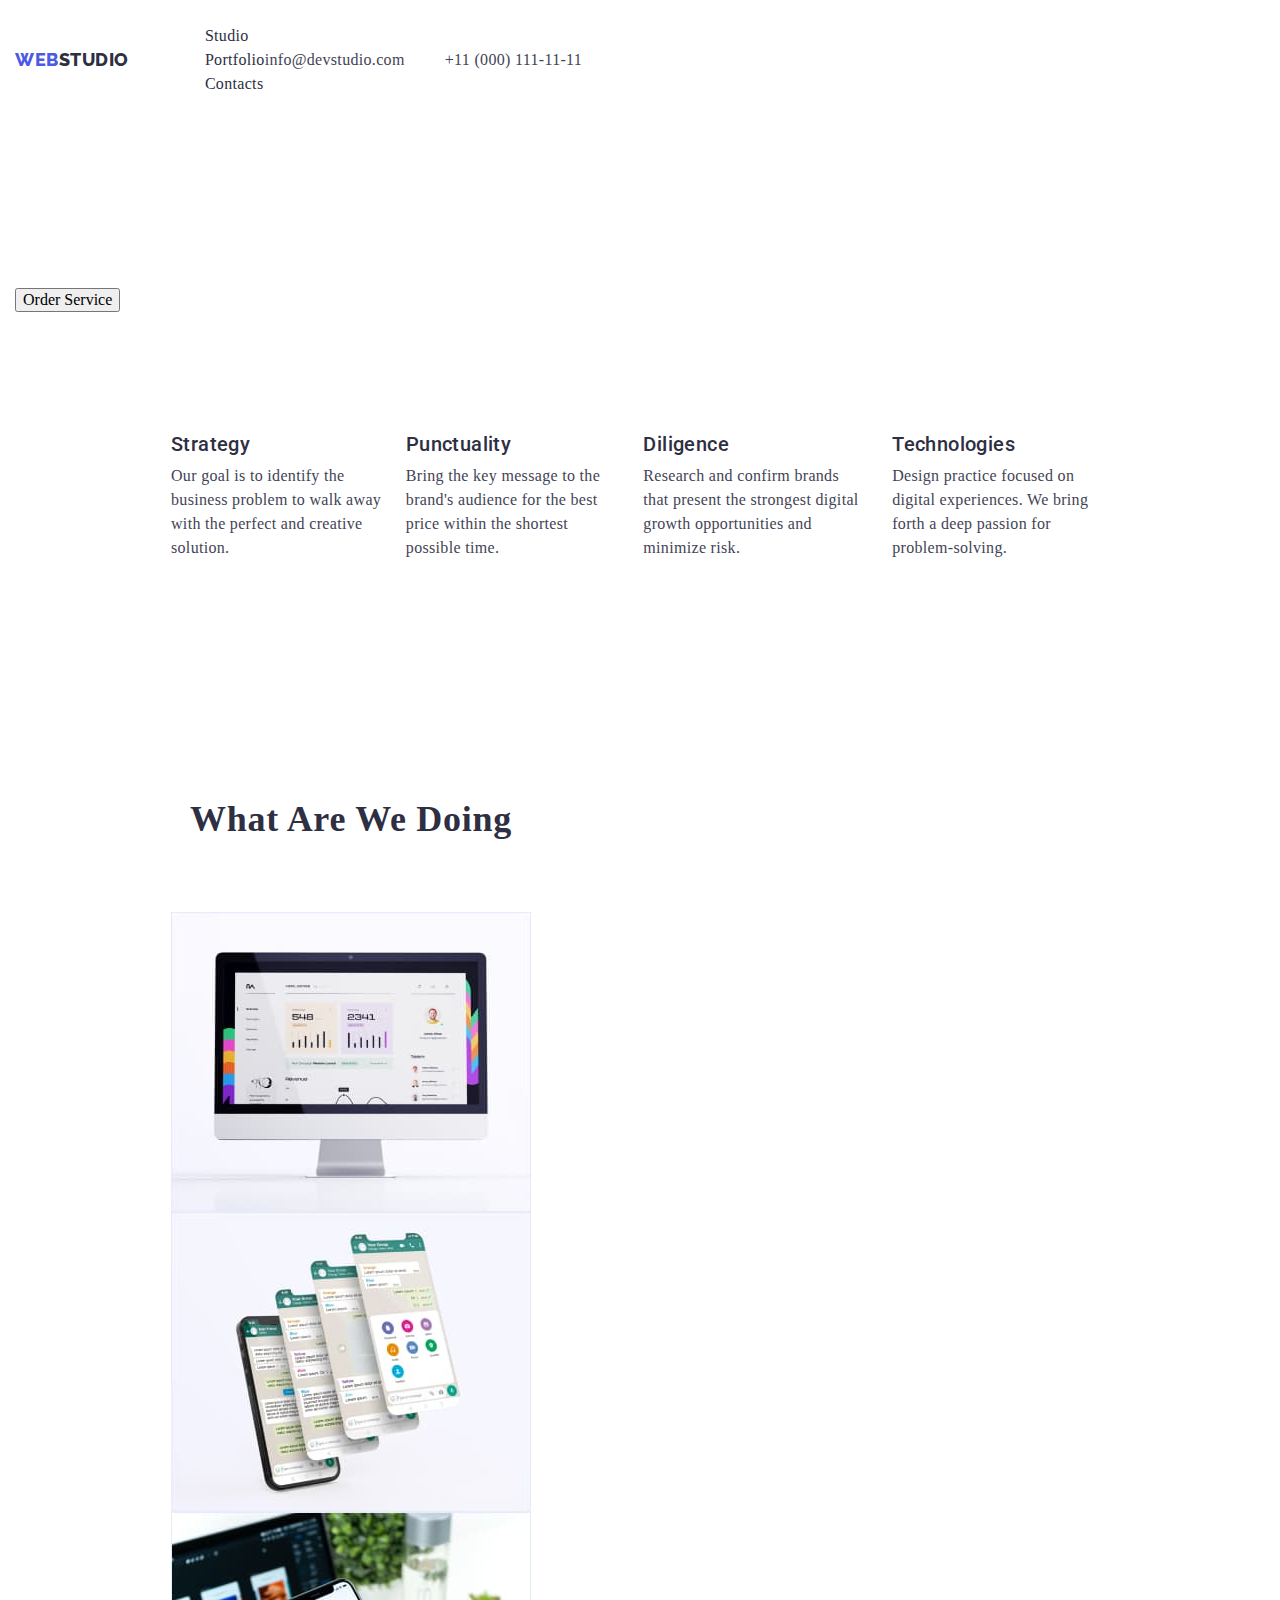
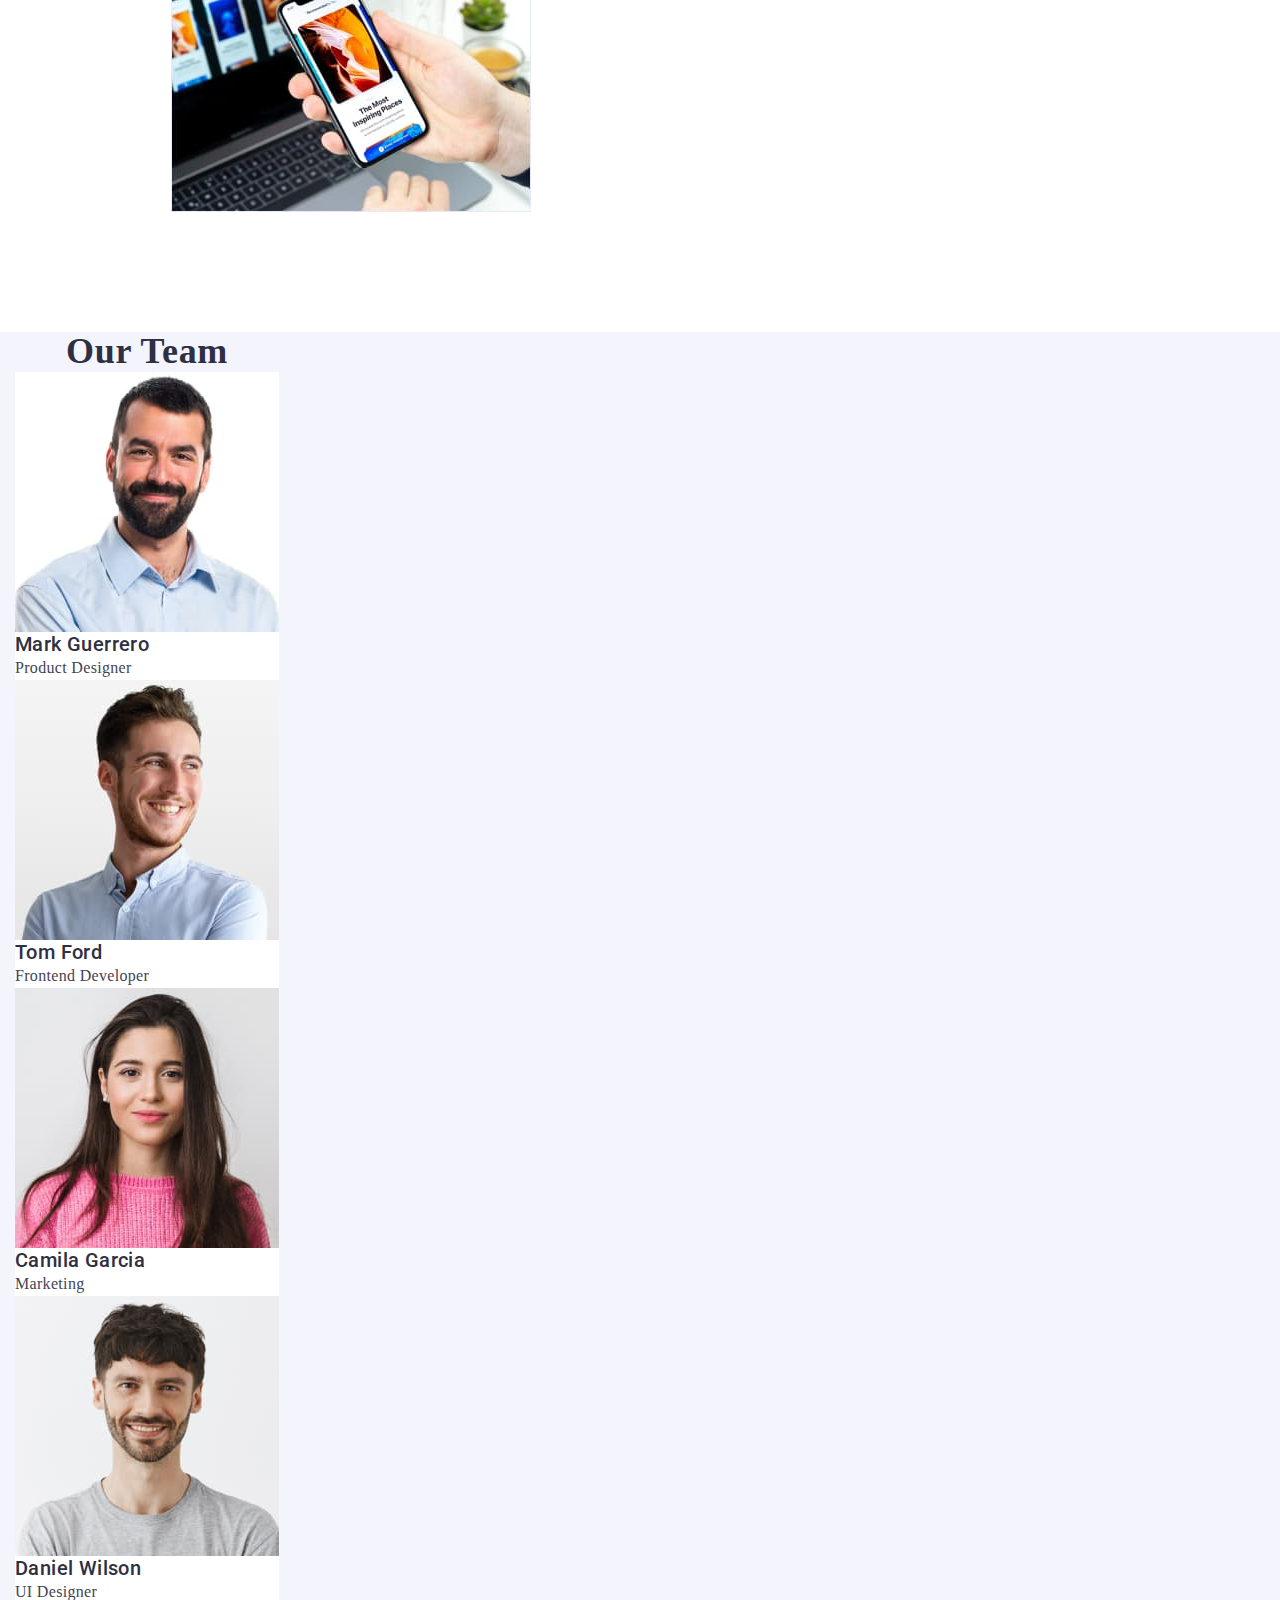
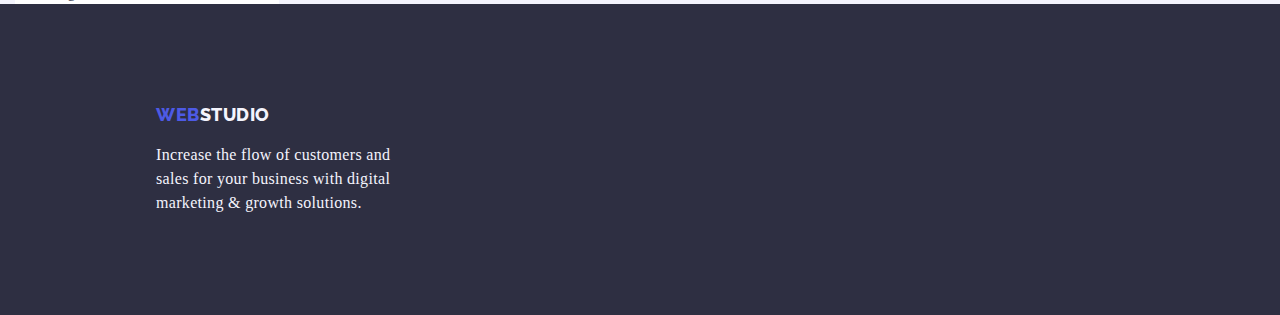
==== commit fe971755: "commit1" ====
--- a/index.html
+++ b/index.html
@@ -4,6 +4,10 @@
     <meta charset="UTF-8" />
     <meta name="viewport" content="width=device-width, initial-scale=1.0" />
     <title>Effective Solutions for Your Business</title>
+    <link
+      rel="stylesheet"
+      href="https://cdnjs.cloudflare.com/ajax/libs/modern-normalize/2.0.0/modern-normalize.min.css"
+    />
     <link
       rel="stylesheet"
       href="https://cdn.jsdelivr.net/npm/modern-normalize@2.0.0/modern-normalize.min.css"
@@ -17,137 +21,154 @@
     />
   </head>
   <body class="main-page">
-    <header>
-      <nav>
-        <a class="link" href="./index.html"
-          >Web<span class="logo-studio">Studio</span></a
-        >
-        <ul class="list">
-          <li><a class="link" href="./index.html">Studio</a></li>
-          <li><a class="link" href="./portfolio.html">Portfolio</a></li>
-          <li><a class="link" href="">Contacts</a></li>
-        </ul>
-      </nav>
+    <header class="header">
+      <div class="container">
+        <div class="item">
+        <nav>
+          <a class="link logo" href="./index.html"
+            >Web<span class="logo-studio">Studio</span></a>
+        </div>
+        <div class="item">
+          <ul class="list">
+            <li><a class="nav link" href="./index.html">Studio</a></li>
+            <li><a class="nav link" href="./portfolio.html">Portfolio</a></li>
+            <li><a class="nav link" href="">Contacts</a></li>
+          </ul>
+        </nav>
+        </div>
 
-      <address class="contacts">
-        <ul class="list">
-          <li>
-            <a class="link" href="mailto:info@devstudio.com"
-              >info@devstudio.com</a
-            ><br />
-          </li>
-          <li>
-            <a class="link" href="tel:+110001111111">+11 (000) 111-11-11</a>
-          </li>
-        </ul>
-      </address>
+        <div class="item">
+        <address class="contacts">
+          <ul class="list">
+            <li>
+              <a class="link mail" href="mailto:info@devstudio.com"
+                >info@devstudio.com</a
+              ><br />
+            </li>
+            <li>
+              <a class="link tel" href="tel:+110001111111">+11 (000) 111-11-11</a>
+            </li>
+          </ul>
+          </div>
+        </address>
+      </div>
     </header>
 
     <main>
-      <section class="section">
-        <h1 class="page-title">Effective Solutions for Your Business</h1>
-        <button class="button" type="button">Order Service</button>
+      <section class="section-nero section">
+        <div class="container">
+          <h1 class="page-title">Effective Solutions for Your Business</h1>
+          <button class="button" type="button">Order Service</button>
+        </div>
       </section>
 
-      <section class="section-offer">
-        <h2>Our offer</h2>
-        <ul class="list">
-          <li>
-            <h3 class="title">Strategy</h3>
-            <p class="title-text">
-              Our goal is to identify the business problem to walk away with the
-              perfect and creative solution.
-            </p>
-          </li>
-          <li>
-            <h3 class="title">Punctuality</h3>
-            <p class="title-text">
-              Bring the key message to the brand's audience for the best price
-              within the shortest possible time.
-            </p>
-          </li>
-          <li>
-            <h3 class="title">Diligence</h3>
-            <p class="title-text">
-              Research and confirm brands that present the strongest digital
-              growth opportunities and minimize risk.
-            </p>
-          </li>
-          <li>
-            <h3 class="title">Technologies</h3>
-            <p class="title-text">
-              Design practice focused on digital experiences. We bring forth a
-              deep passion for problem-solving.
-            </p>
-          </li>
-        </ul>
+      <section class="section-offer section">
+        <div class="container">
+          <h2 class="visually-hidden">Our offer</h2>
+          <ul class="list">
+            <li>
+              <h3 class="title">Strategy</h3>
+              <p class="title-text">
+                Our goal is to identify the business problem to walk away with
+                the perfect and creative solution.
+              </p>
+            </li>
+            <li>
+              <h3 class="title">Punctuality</h3>
+              <p class="title-text">
+                Bring the key message to the brand's audience for the best price
+                within the shortest possible time.
+              </p>
+            </li>
+            <li>
+              <h3 class="title">Diligence</h3>
+              <p class="title-text">
+                Research and confirm brands that present the strongest digital
+                growth opportunities and minimize risk.
+              </p>
+            </li>
+            <li>
+              <h3 class="title">Technologies</h3>
+              <p class="title-text">
+                Design practice focused on digital experiences. We bring forth a
+                deep passion for problem-solving.
+              </p>
+            </li>
+          </ul>
+        </div>
       </section>
 
-      <section class="section-doing">
-        <h2 class="section-title">What are we doing</h2>
-        <ul class="list">
-          <li><img src="./images/img1.jpg" alt="Service_1" width="360" /></li>
-          <li><img src="./images/img2.jpg" alt="Service_2" width="360" /></li>
-          <li><img src="./images/img3.jpg" alt="Service_3" width="360" /></li>
-        </ul>
+      <section class="section-doing section">
+        <div class="container">
+          <h2 class="section-title">What are we doing</h2>
+          <ul class="list">
+            <li><img src="./images/img1.jpg" alt="Service_1" width="360" /></li>
+            <li><img src="./images/img2.jpg" alt="Service_2" width="360" /></li>
+            <li><img src="./images/img3.jpg" alt="Service_3" width="360" /></li>
+          </ul>
+        </div>
       </section>
 
-      <section class="section-title-team">
-        <h2 class="title-team">Our Team</h2>
-        <ul class="list">
-          <li class="section-team-item">
-            <img
-              src="./images/TeamCard1.jpg"
-              alt="Mark Guerrero"
-              width="264"
-              height="260"
-            />
-            <h3 class="title">Mark Guerrero</h3>
-            <p class="title-text">Product Designer</p>
-          </li>
-          <li class="section-team-item">
-            <img
-              src="./images/TeamCard2.jpg"
-              alt="Tom Ford"
-              width="264"
-              height="260"
-            />
-            <h3 class="title">Tom Ford</h3>
-            <p class="title-text">Frontend Developer</p>
-          </li>
+      <section class="section-title-team section">
+        <div class="container">
+          <h2 class="title-team">Our Team</h2>
+          <ul class="list">
+            <li class="section-team-item">
+              <img
+                src="./images/TeamCard1.jpg"
+                alt="Mark Guerrero"
+                width="264"
+                height="260"
+              />
+              <h3 class="title">Mark Guerrero</h3>
+              <p class="title-text">Product Designer</p>
+            </li>
+            <li class="section-team-item">
+              <img
+                src="./images/TeamCard2.jpg"
+                alt="Tom Ford"
+                width="264"
+                height="260"
+              />
+              <h3 class="title">Tom Ford</h3>
+              <p class="title-text">Frontend Developer</p>
+            </li>
 
-          <li class="section-team-item">
-            <img
-              src="./images/TeamCard3.jpg"
-              alt="Camila Garcia"
-              width="264"
-              height="260"
-            />
-            <h3 class="title">Camila Garcia</h3>
-            <p class="title-text">Marketing</p>
-          </li>
-          <li class="section-team-item">
-            <img
-              src="./images/TeamCard4.jpg"
-              alt="Daniel Wilson"
-              width="264"
-              height="260"
-            />
-            <h3 class="title">Daniel Wilson</h3>
-            <p class="title-text">UI Designer</p>
-          </li>
-        </ul>
+            <li class="section-team-item">
+              <img
+                src="./images/TeamCard3.jpg"
+                alt="Camila Garcia"
+                width="264"
+                height="260"
+              />
+              <h3 class="title">Camila Garcia</h3>
+              <p class="title-text">Marketing</p>
+            </li>
+            <li class="section-team-item">
+              <img
+                src="./images/TeamCard4.jpg"
+                alt="Daniel Wilson"
+                width="264"
+                height="260"
+              />
+              <h3 class="title">Daniel Wilson</h3>
+              <p class="title-text">UI Designer</p>
+            </li>
+          </ul>
+        </div>
       </section>
     </main>
 
     <footer class="footer">
-      <a class="link" href="./index.html"
-        >Web<span class="logo-studio-footer">Studio</span></a
-      >
-      <p class="title-text">
-        Increase the flow of customers and sales for your business with digital
-        marketing & growth solutions.
-      </p>
+      <div class="container">
+        <a class="link" href="./index.html"
+          >Web<span class="logo-studio-footer">Studio</span></a
+        >
+        <p class="title-text">
+          Increase the flow of customers and sales for your business with
+          digital marketing & growth solutions.
+        </p>
+      </div>
     </footer>
   </body>
 </html>
--- a/css/styles.css
+++ b/css/styles.css
@@ -1,11 +1,11 @@
-.main-page {
-  font-family: var(--primari-font);
-  color: var(--primari-color-slate, #434455);
+body {
+  font-family: var(--primary-font);
+  color: var(--primary-color-slate, #434455);
   background-color: var(--background-color-white);
 }
 
 :root {
-  --primary-font: "Roboto", sans-serif;
+  --primary-font: "Roboto" sans-serif;
   --primary-color-slate: #434455;
   --background-color-white: #ffffff;
   --primary-text-color: #2e2f42;
@@ -15,7 +15,87 @@
   --color-text-onesect: #ffffff;
   --color-text-footer: #f4f4fd;
 }
-.main-page .link {
+h1,
+h2,
+h3,
+h4,
+h5,
+h6,
+p {
+  margin-top: 0;
+  margin-bottom: 0;
+}
+
+ul {
+  margin-top: 0;
+  margin-bottom: 0;
+  padding-left: 0;
+}
+
+img {
+  display: block;
+  max-width: 100;
+}
+
+main {
+  flex-grow: 1;
+}
+
+.container {
+  max-width: 1158;
+  padding-left: 15px;
+  padding-right: 15px;
+  margin-left: 0;
+  margin-right: 0;
+  display: inline-block;
+}
+
+.visually-hidden {
+  position: absolute;
+  width: 1px;
+  height: 1px;
+  margin: -1px;
+  border: 0;
+  padding: 0;
+  white-space: nowrap;
+  clip-path: inset(100%);
+  clip: rect(0 0 0 0);
+  overflow: hidden;
+}
+
+header .container {
+  padding-top: 24px;
+  padding-bottom: 24px;
+  display: flex;
+  justify-content: flex-start;
+  align-items: center;
+}
+
+header {
+  border-bottom: px solid var(--cornflower, #e7e9fc);
+}
+
+.header .contacts .list {
+  display: inline-flex;
+  flex-wrap: nowrap;
+  margin-right: 0;
+  gap: 40;
+  align-items: center;
+  width: 348px;
+}
+
+.contacts .list .mail {
+  width: 153px;
+  margin-right: 40px;
+  align-items: center;
+  justify-items: center;
+}
+.tel {
+  flex-wrap: nowrap;
+  width: 151px;
+}
+
+.logo {
   font-family: "Raleway", sans-serif;
   color: var(--color-logo);
   font-size: 18px;
@@ -24,6 +104,10 @@
   letter-spacing: 0.03em;
   text-transform: uppercase;
   text-decoration: none;
+  flex-basis: 115px;
+  height: 24px;
+  margin-right: 76px;
+  align-items: flex-start;
 }
 .main-page .logo-studio {
   color: var(--primary-text-color);
@@ -60,10 +144,11 @@
 .contacts .list .link:hover {
   color: var(--active-text-color);
 }
-.section {
+.section-hero {
   background-color: var(--backgroung-color-onesect);
   text-align: center;
   font-family: "Roboto", sans-serif;
+  padding: 188px 472px 188px 472px;
 }
 .page-title {
   font-family: "Roboto", sans-serif;
@@ -72,8 +157,13 @@
   line-height: 1.07;
   color: var(--color-text-onesect);
   text-align: center;
-}
-.section .button {
+  width: 496px;
+  box-sizing: border-box;
+  margin-right: auto;
+  margin-left: auto;
+  margin-bottom: 48px;
+}
+.section-hero .button {
   color: #fff;
   cursor: pointer;
   background: var(--color-logo);
@@ -82,12 +172,36 @@
   font-weight: 500;
   line-height: 1.5;
   letter-spacing: 0.04em;
-}
-.section .button:hover,
-.section .button:focus {
+  margin: 0 auto;
+  display: block;
+  padding: 16px 32px;
+  border-radius: 4px;
+  background: var(--color-logo);
+  box-shadow: 0px 4px 4px 0px rgba(0, 0, 0, 0.15);
+}
+.section-nero .button:hover,
+.section-nero .button:focus {
   color: var(--background-color-white);
   background-color: var(--active-text-color);
 }
+
+.section-offer {
+  padding-top: 120px;
+  padding-right: 156px;
+  padding-bottom: 120px;
+  padding-left: 156px;
+  display: flex;
+}
+
+.section-offer .list {
+  display: flex;
+  gap: 24px;
+}
+
+.section-offer .list .nav {
+  flex-basis: calc((1128px - 72px) / 4);
+}
+
 .section-offer .title {
   color: var(--primary-text-color);
   font-family: "Roboto", sans-serif;
@@ -95,6 +209,7 @@
   font-weight: 500;
   line-height: 1.2;
   letter-spacing: 0.02em;
+  margin-bottom: 8px;
 }
 .section-offer .title-text {
   color: var(--primary-color-slate);
@@ -104,6 +219,9 @@
   letter-spacing: 0.02em;
 }
 
+.section-doing {
+  padding: 120px 156px;
+}
 .section-doing .section-title {
   color: var(--primary-text-color);
   text-align: center;
@@ -112,7 +230,11 @@
   line-height: 1.11;
   letter-spacing: 0.02em;
   text-transform: capitalize;
-}
+  margin-bottom: 72px;
+}
+
+/*----------SECTION TEAM-----------*/
+
 .section-title-team {
   background-color: var(--color-text-footer);
 }
@@ -143,6 +265,9 @@
   line-height: 1.5;
   letter-spacing: 0.02em;
 }
+
+/*--------------------FOOTER------------------*/
+
 .footer {
   background-color: var(--backgroung-color-onesect);
 }
@@ -156,6 +281,12 @@
   text-transform: uppercase;
   text-decoration: none;
 }
+
+.footer .container {
+  padding: 100px 1020px 100px 156px;
+  box-sizing: content-box;
+  width: 264px;
+}
 .footer .logo-studio-footer {
   color: var(--color-text-footer);
 }
@@ -164,7 +295,11 @@
   line-height: 1.5;
   letter-spacing: 0.02em;
   font-size: 16px;
-}
+  margin-top: 17.5px;
+}
+
+/*--------------PAGE PORTFOLIO-------------*/
+
 .list .button {
   cursor: pointer;
   color: var(--color-logo);
@@ -183,6 +318,17 @@
   background: var(--active-text-color);
   text-align: center;
 }
+
+.section-portfolio .filter {
+  padding: 96px 427px 72px 427px;
+}
+
+.section-portfolio .list {
+  padding-right: 156px;
+  padding-bottom: 120px;
+  padding-left: 156px;
+}
+
 .section-portfolio .list .title {
   color: var(--primary-text-color);
   font-family: "Roboto", sans-serif;
